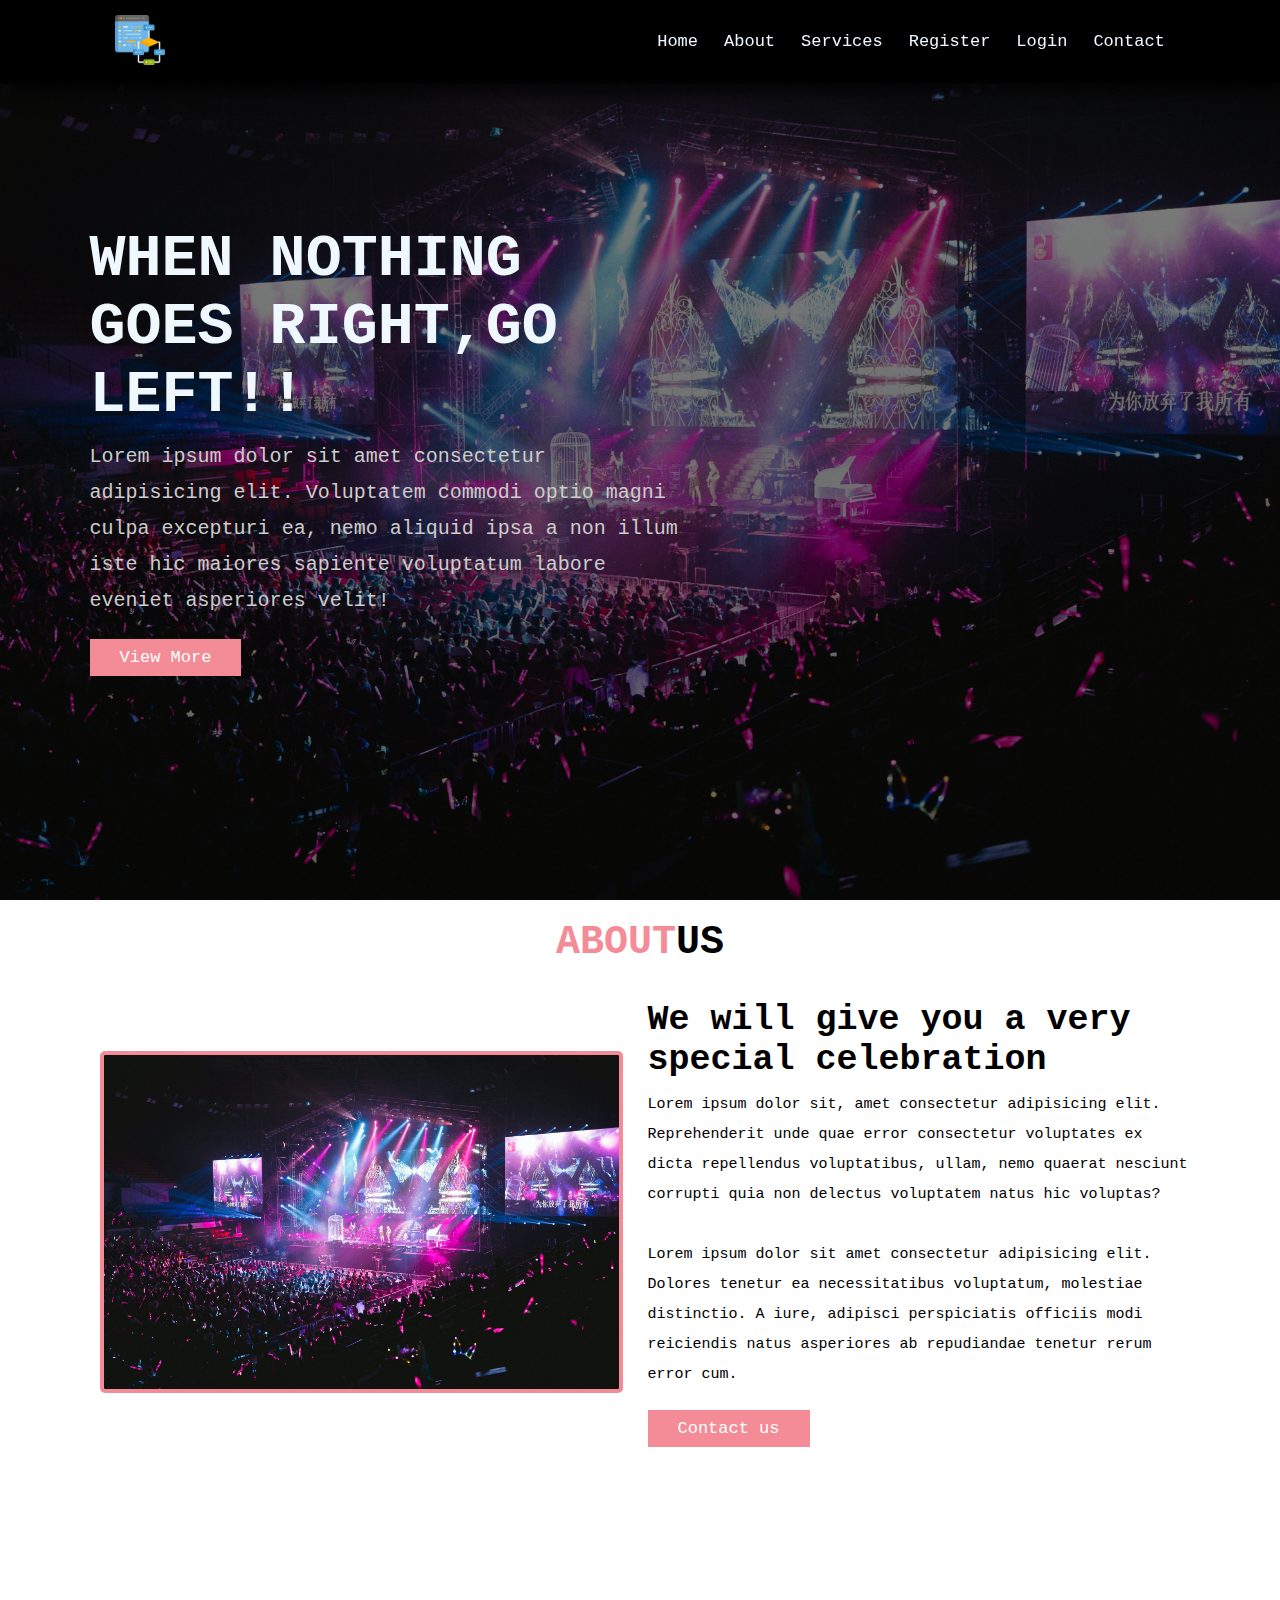
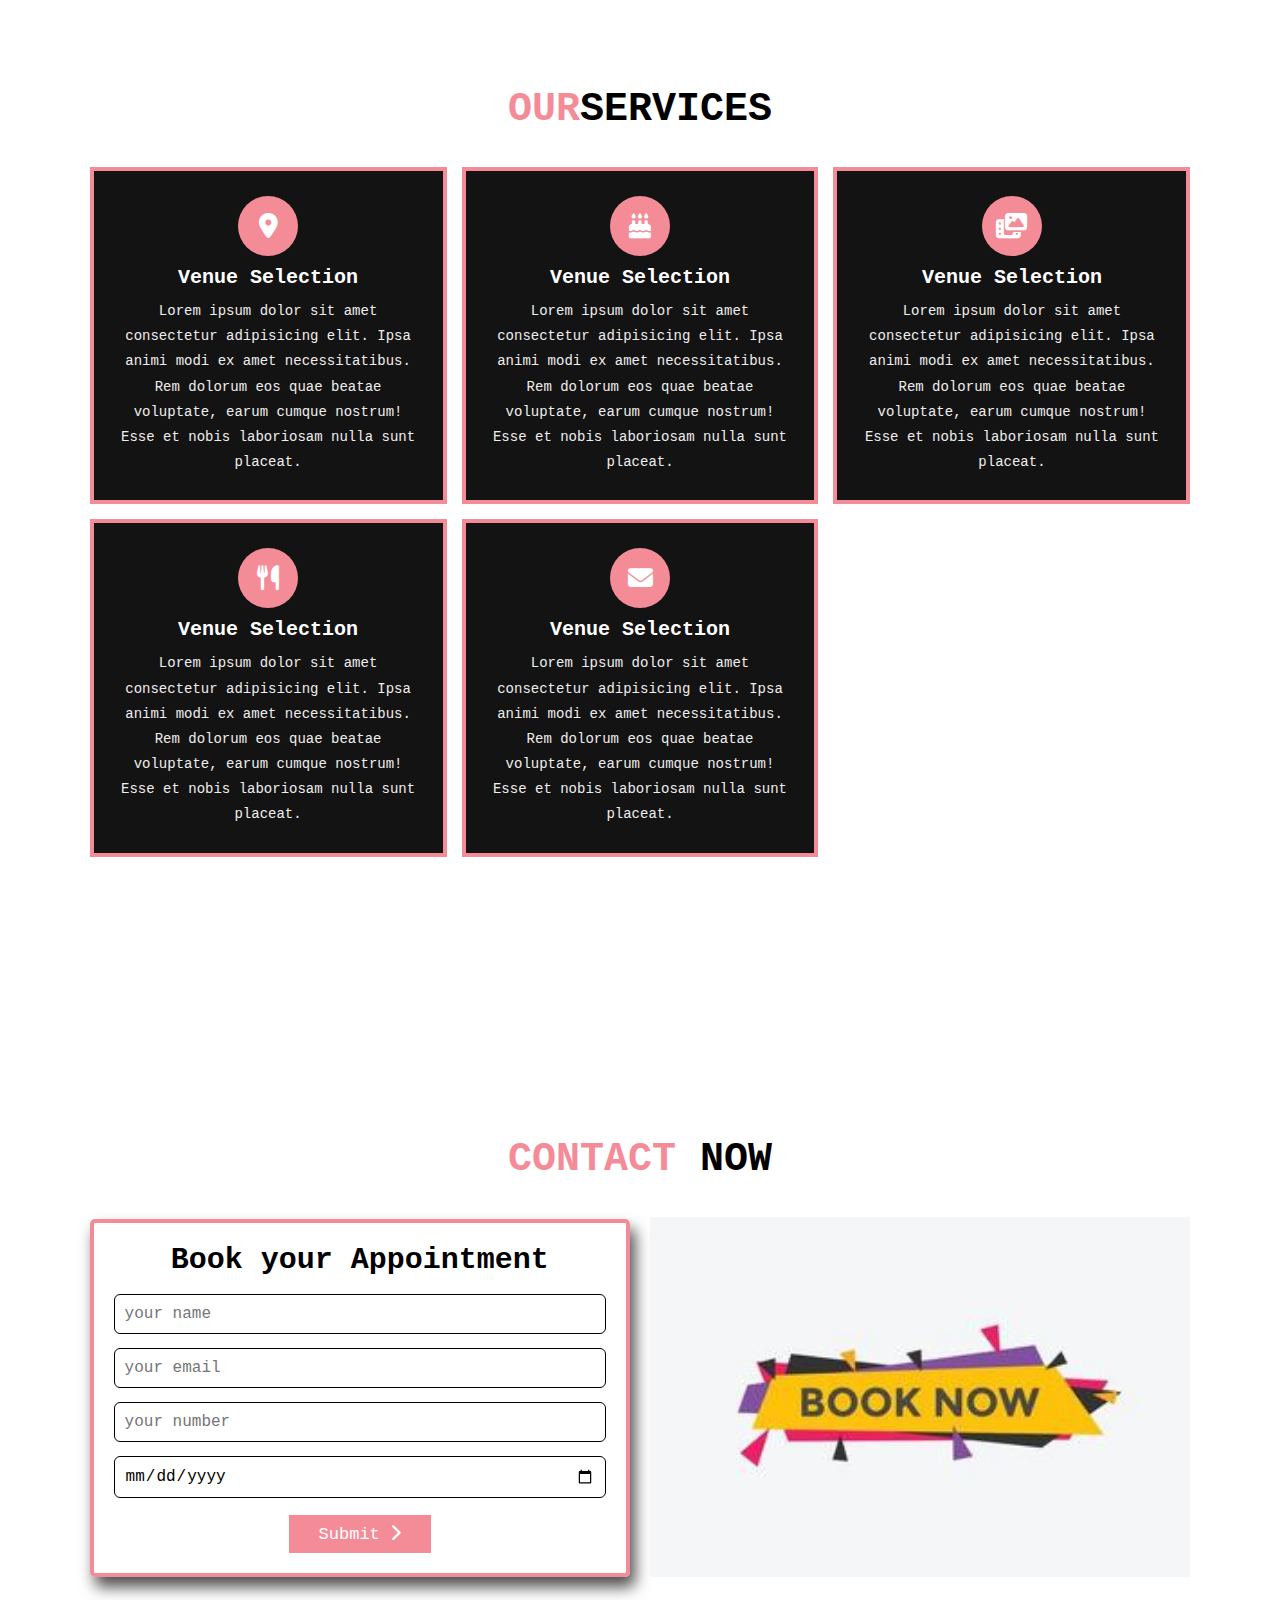
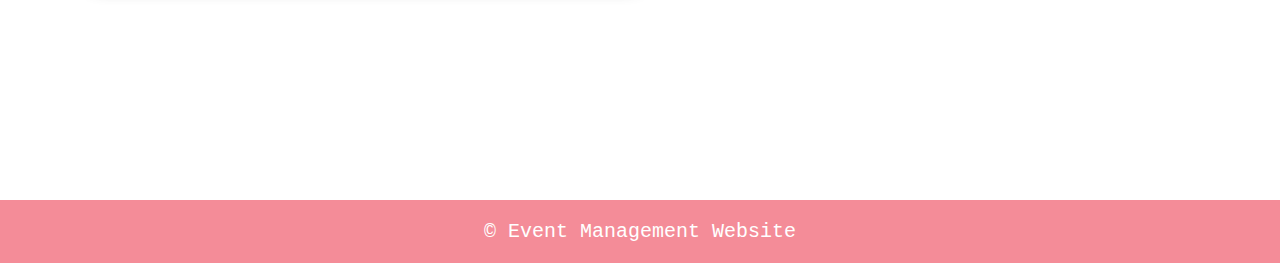
==== index.html @ ed17143c "updated" ====
<!DOCTYPE html>
<html lang="en">
  <head>
    <meta charset="UTF-8" />
    <meta http-equiv="X-UA-Compatible" content="IE=edge" />
    <meta name="viewport" content="width=device-width, initial-scale=1.0" />

    <link
      rel="stylesheet"
      href="https://cdnjs.cloudflare.com/ajax/libs/font-awesome/6.3.0/css/all.min.css"
    />
    <!-- styling -->
    <link rel="stylesheet" href="index.css" />

    <title>Event Web| Made Easy</title>
  </head>
  <body>
    <!-- Header/navbar start here -->
    <header>
      <a href="#" class="logo">
        <img src="images/dsa.png" alt="" />
      </a>
      <nav class="navbar">
        <a href="#Home">Home</a>
        <a href="#About">About</a>
        <a href="#Services">Services</a>
        <a href="#Register">Register</a>
        <a href="#Login">Login</a>
        <a href="#Contact">Contact</a>
      </nav>
      <div class="fas fa-bars" id="MenuBtn"></div>
    </header>
    <!-- Header/navbar end here -->

    <!-- Home section starts here -->
    <section id="Home" class="home">
      <div class="content">
        <h3>When Nothing Goes Right,Go left!!</h3>
        <p>
          Lorem ipsum dolor sit amet consectetur adipisicing elit. Voluptatem
          commodi optio magni culpa excepturi ea, nemo aliquid ipsa a non illum
          iste hic maiores sapiente voluptatum labore eveniet asperiores velit!
        </p>
        <a href="#" class="btn">View More</a>
      </div>
    </section>
    <!-- Home section ends here -->

    <!-- About us section start -->
    <section id="About" class="about">
      <h1 class="heading"><span>About</span>Us</h1>
      <div class="row">
        <div class="img">
          <img src="images/header.jpg" alt="" />
        </div>

        <div class="content">
          <h3>We will give you a very special celebration</h3>
          <p>
            Lorem ipsum dolor sit, amet consectetur adipisicing elit.
            Reprehenderit unde quae error consectetur voluptates ex dicta
            repellendus voluptatibus, ullam, nemo quaerat nesciunt corrupti quia
            non delectus voluptatem natus hic voluptas?<br /><br />
            Lorem ipsum dolor sit amet consectetur adipisicing elit. Dolores
            tenetur ea necessitatibus voluptatum, molestiae distinctio. A iure,
            adipisci perspiciatis officiis modi reiciendis natus asperiores ab
            repudiandae tenetur rerum error cum.
          </p>
          <a href="#Contact" class="btn">Contact us</a>
        </div>
      </div>
    </section>

    <!-- services section start -->
    <section id="Services" class="services">
      <h1 class="heading"><span>Our</span>Services</h1>
      <div class="boxContainer">
        <div class="box">
          <i class="fas fa-map-marker-alt"></i>
          <h3>Venue Selection</h3>
          <p>
            Lorem ipsum dolor sit amet consectetur adipisicing elit. Ipsa animi
            modi ex amet necessitatibus. Rem dolorum eos quae beatae voluptate,
            earum cumque nostrum! Esse et nobis laboriosam nulla sunt placeat.
          </p>
        </div>

          <div class="box">
            <i class="fas fa-birthday-cake"></i>
            <h3>Venue Selection</h3>
            <p>
              Lorem ipsum dolor sit amet consectetur adipisicing elit. Ipsa animi
              modi ex amet necessitatibus. Rem dolorum eos quae beatae voluptate,
              earum cumque nostrum! Esse et nobis laboriosam nulla sunt placeat.
            </p>
          </div>

          <div class="box">
            <i class="fas fa-photo-video"></i>
            <h3>Venue Selection</h3>
            <p>
              Lorem ipsum dolor sit amet consectetur adipisicing elit. Ipsa animi
              modi ex amet necessitatibus. Rem dolorum eos quae beatae voluptate,
              earum cumque nostrum! Esse et nobis laboriosam nulla sunt placeat.
            </p>
          </div>

          <div class="box">
            <i class="fas fa-utensils"></i>
            <h3>Venue Selection</h3>
            <p>
              Lorem ipsum dolor sit amet consectetur adipisicing elit. Ipsa animi
              modi ex amet necessitatibus. Rem dolorum eos quae beatae voluptate,
              earum cumque nostrum! Esse et nobis laboriosam nulla sunt placeat.
            </p>
          </div>

          <div class="box">
            <i class="fas fa-envelope"></i>
            <h3>Venue Selection</h3>
            <p>
              Lorem ipsum dolor sit amet consectetur adipisicing elit. Ipsa animi
              modi ex amet necessitatibus. Rem dolorum eos quae beatae voluptate,
              earum cumque nostrum! Esse et nobis laboriosam nulla sunt placeat.
            </p>
          </div>
      </div>
    </section>


    <!-- regitration start -->
    <section id="Register" class="register">
      
    </section>
   
    <!-- contcat form start -->
    <section id="Contact" class="contact">
      <h1 class="heading"><span>Contact </span>Now</h1>
      <div class="row">
        <form action="">
          <h3>Book your Appointment</h3>
          <input type="text" required placeholder="your name" class="box">
          <input type="email" required placeholder="your email" class="box">
          <input type="number" required placeholder="your number" class="box">
          <input type="date" required class="box">
          <button class="btn">Submit <span class="fas fa-chevron-right"></span></button>


        </form>
        <div class="img">
          <img src="images/ooknow.jpg" alt="">
        </div>
      </div>
    </section>

    <!-- footer -->
    <footer>
      <a href="#">&copy; Event Management Website</a>
    </footer>

    <!-- script for js -->
    <script src="index.js"></script>
  </body>
</html>
---- index.css ----
*{
    margin:0;
    padding:0;
    box-sizing: border-box;
    font-family:'Courier New', Courier, monospace;
    border: none;
    outline: none;
    transition: 0.2s linear all;
    text-decoration: none;
}

:root{
    --main:#f48c98;
    --box_shadow:0.5rem 1rem 1.5rem rgba(0,0,0,0.7);
    --border:0.4rem solid var(--main);

}
*::selection{
    background: var(--main);
    color:#000;
    
}

html{
    font-size: 62.5%;
    overflow-x: hidden;
    scroll-padding-top: 9rem;
    scroll-behavior: smooth;
}
section{
    padding: 2rem 7%;
}

.btn{
    display: inline-block;
    background: var(--main);
    cursor: pointer;
    color: #fff;
    padding: 0.9rem 3rem;
    margin-top: 1rem;
    font-size: 1.7rem;
}
.btn:hover{
    letter-spacing: 0.2rem;
}
.heading{
    text-align: center;
    font-size: 4rem;
    text-transform: uppercase;
    padding-bottom: 3.5rem;
}
.heading span{
    color: var(--main);
}

html::-webkit-scrollbar{
    width: 10px;
}
html::-webkit-scrollbar-thumb{
    background: var(--main);
}
html::-webkit-scrollbar-track{
    background: #000;
}
/* header and navbar start  */
header{
    position: fixed;
    top: 0;
    left: 0;
    right: 0;
    box-shadow: var(--box_shadow);
    background: #000;
    z-index: 1000;
    display: flex;
    justify-content: space-between;
    align-items: center;
    padding: 1.5rem 9%;
}

header .logo img{
    height: 5rem;
}
header .navbar a{
    color: aliceblue;
    margin-left: 2rem;
    font-size: 1.7rem;
}

header .navbar a:hover{
    color: var(--main);
}
#MenuBtn{
     color:#fff;
     font-size: 3rem;
     cursor: pointer;
     display: none;
}

/* Home start */
.home{
    background: linear-gradient(rgba(0,0,0,0.5),rgba(0,0,0,0.6)),
    url("images/header.jpg") no-repeat;
    min-height: 100vh;
    background-position: center;
    background-size: cover;
    display: flex;
    align-items: center;
    object-fit: cover;
}
.home .content{
    max-width: 60rem;
    color: aliceblue;
}
.home .content h3{
    font-size: 6rem;
    text-transform: uppercase;

}
.home .content p{
    font-size: 2rem;
    font-weight: lighter;
    color: #ccc;
    line-height: 1.8;
    padding: 1rem 0;
}

/* about us Start */
.about{
    margin-bottom: 200px;
}
.about .row{
    display: flex;
    flex-wrap: wrap;
    gap: 1.5rem;
    align-items: center;
}
.about .row .img{
    flex: 1 1 45rem;
    padding: 1rem;
}
.about .row .content{
    flex: 1 1 45rem;
}
.about img{
    width:100%;
    border: var(--border);
    border-radius: 0.5rem;

}
.about .row .content h3{
    font-size: 3.5rem;
}

.about .row .content p{
    font-size: 1.5rem;
    line-height: 2;
    padding: 1rem 0;
}

.services{
    margin-bottom: 200px;
}
.services .boxContainer{
    display: grid;
    grid-template-columns: repeat(auto-fit,minmax(27rem,1fr));
    gap: 1.5rem;
}
.services .boxContainer .box{
    text-align: center;
    padding: 2.5rem;
    background: rgb(20,19,19);
    color: #fff;
    border: var(--border);
    cursor: pointer;

}
.services .boxContainer .box i{
    height: 6rem;
    width: 6rem;
    line-height: 6rem;
    border-radius: 50%;
    font-size: 2.5rem;
    background: var(--main);
}

.services .boxContainer .box h3{
    font-size: 2rem;
    padding: 1rem 0;
}
.services .boxContainer .box p{
    font-size: 1.4rem;
    line-height: 1.8;
    color: #eee;
}

.contact{
    margin-bottom: 200px;

}
.contact .row{
    display: flex;
    flex-wrap: wrap;
    gap: 2rem;
    align-items: center;
}
.contact .img{
    flex: 1 1 45rem;
}
.contact img{
    width: 100%;
}
.contact form{
    flex: 1 1 45rem;
    border: var(--border);
    box-shadow: var(--box_shadow);
    padding: 2rem;
    text-align: center;
    border-radius: 0.5rem;
}
.contact form h3{
    font-size: 3rem;
    padding-bottom: 1rem;
}
.contact form .box{
    width: 100%;
    margin: 0.7rem 0;
    text-transform: none;
    padding: 1rem;
    font-size: 1.6rem;
    /* border: var(--border); */
    border: 1px solid ;
    border-radius: 6px;
}



footer{
    background: var(--main);
    padding:2rem;
    text-align: center;
}
footer a{
    color: #fff;
    font-size: 2rem;

}

/* Media Query */
@media (max-width:991px){
    html{
        font-size: 55%;
    }
}

@media (max-width:768px){
    #MenuBtn{
        display: initial;
    }
    .fa-times{
        transform: rotate(180deg);
    }
    header .navbar{
        position: absolute;
        top: 100%;
        left: 0;
        right: 0;
        border: 0.2rem solid #222;
        clip-path: polygon(0 0,100% 0,100% 0, 0 0);
        background: #000;
    }
    header .navbar.active{
        clip-path: polygon(0 0,100% 0,100% 100%,0% 1000%);
    }
    header .navbar a{
        display: flex;
        background: #333;
        border-radius: 0.5rem;
        margin: 1.3rem;
        font-size: 2rem;
        padding: 1.3rem;
    }
    .home .content h3{
        font-size: 3.5rem;
    }
    .home .content p{
        font-size: 1.5rem;
    }
}

@media(max-width:450px){
    html{
        font-size: 50%;
    }
    .home{
        background-position: left;
        justify-content: center;
        text-align: center;
    }
}
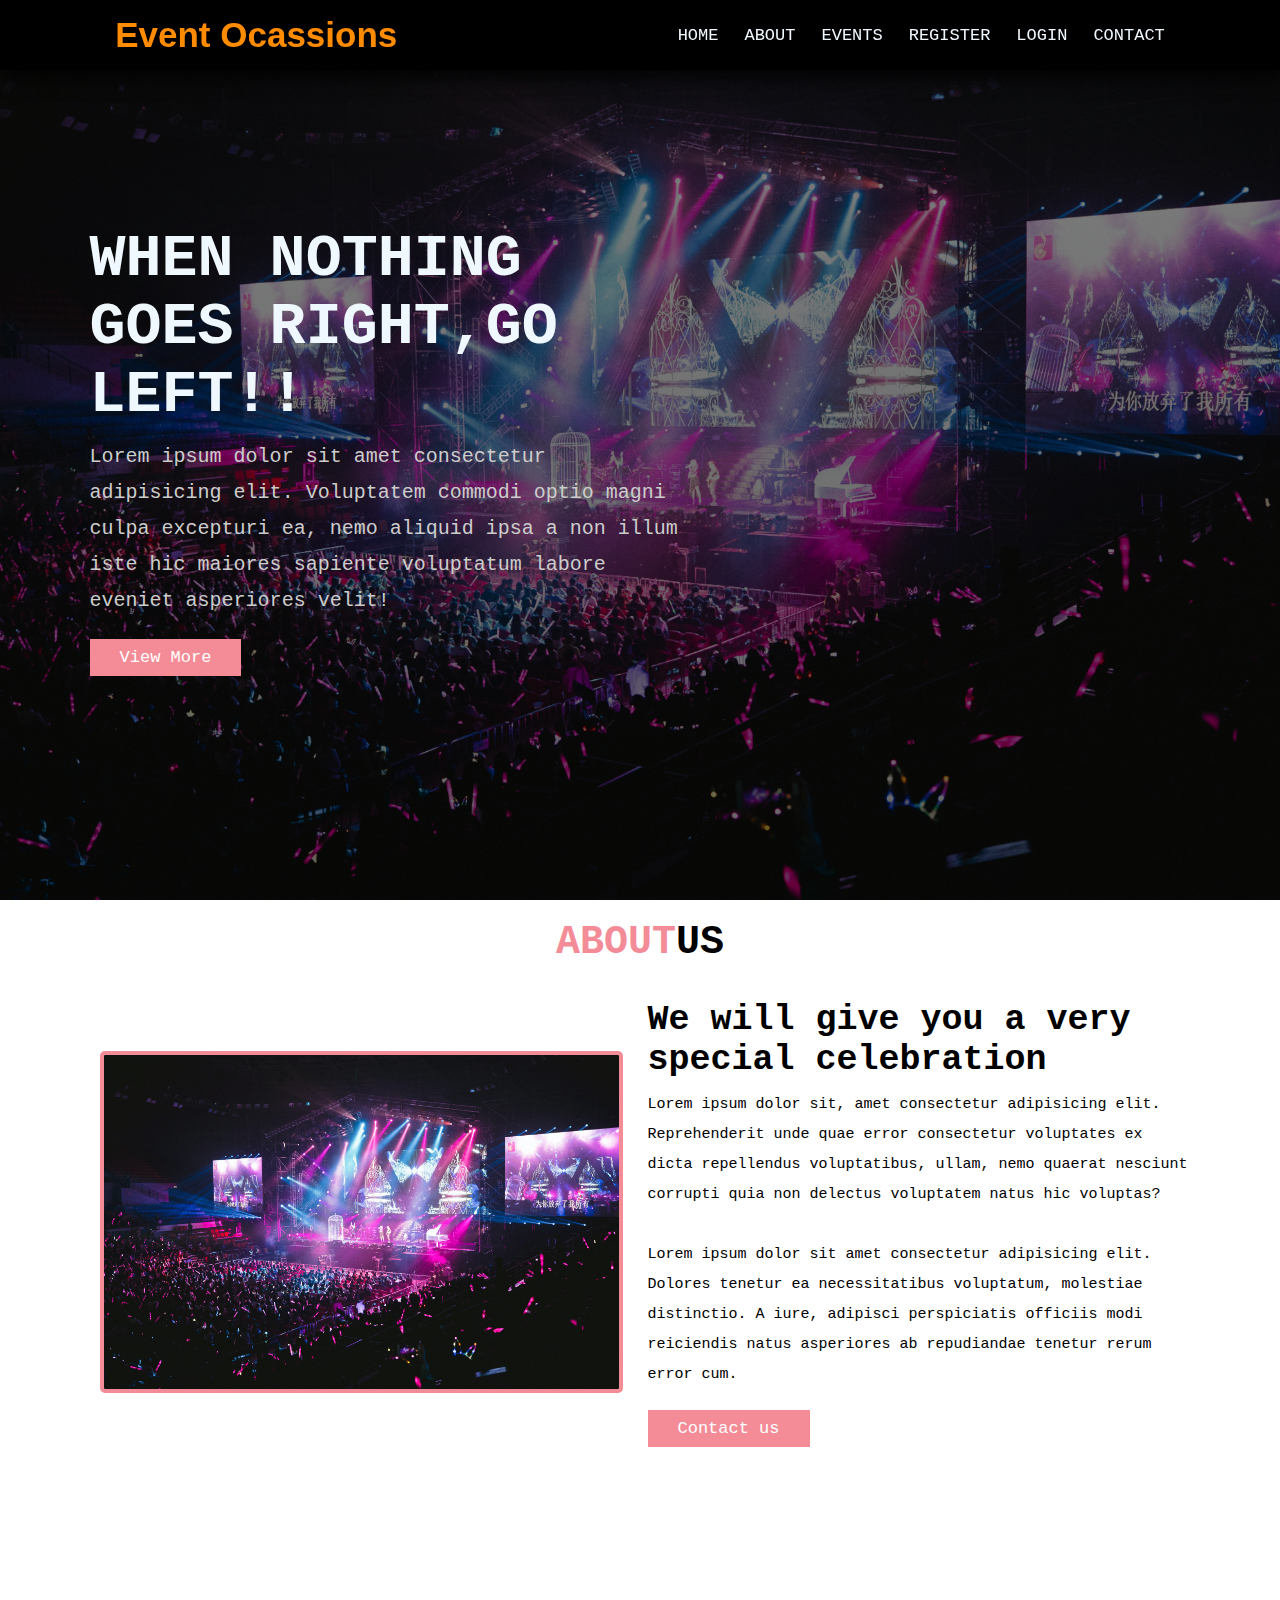
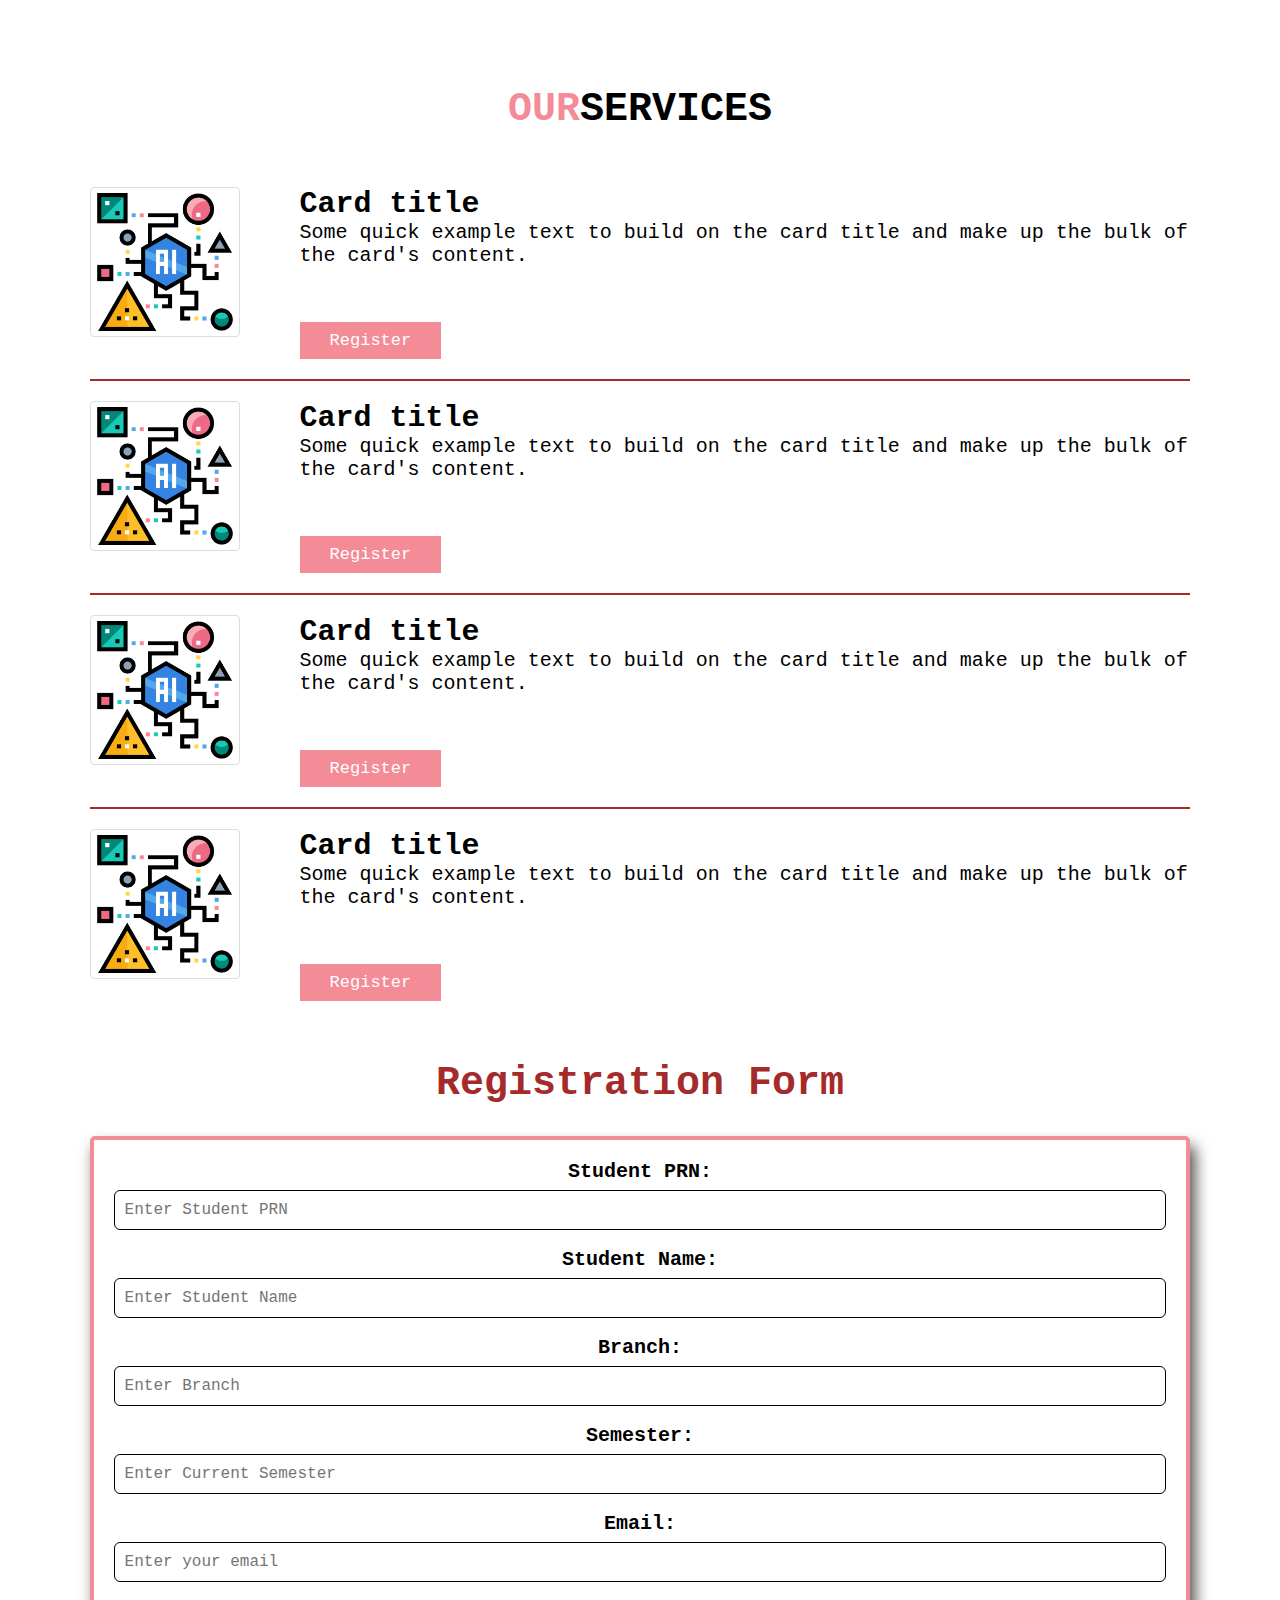
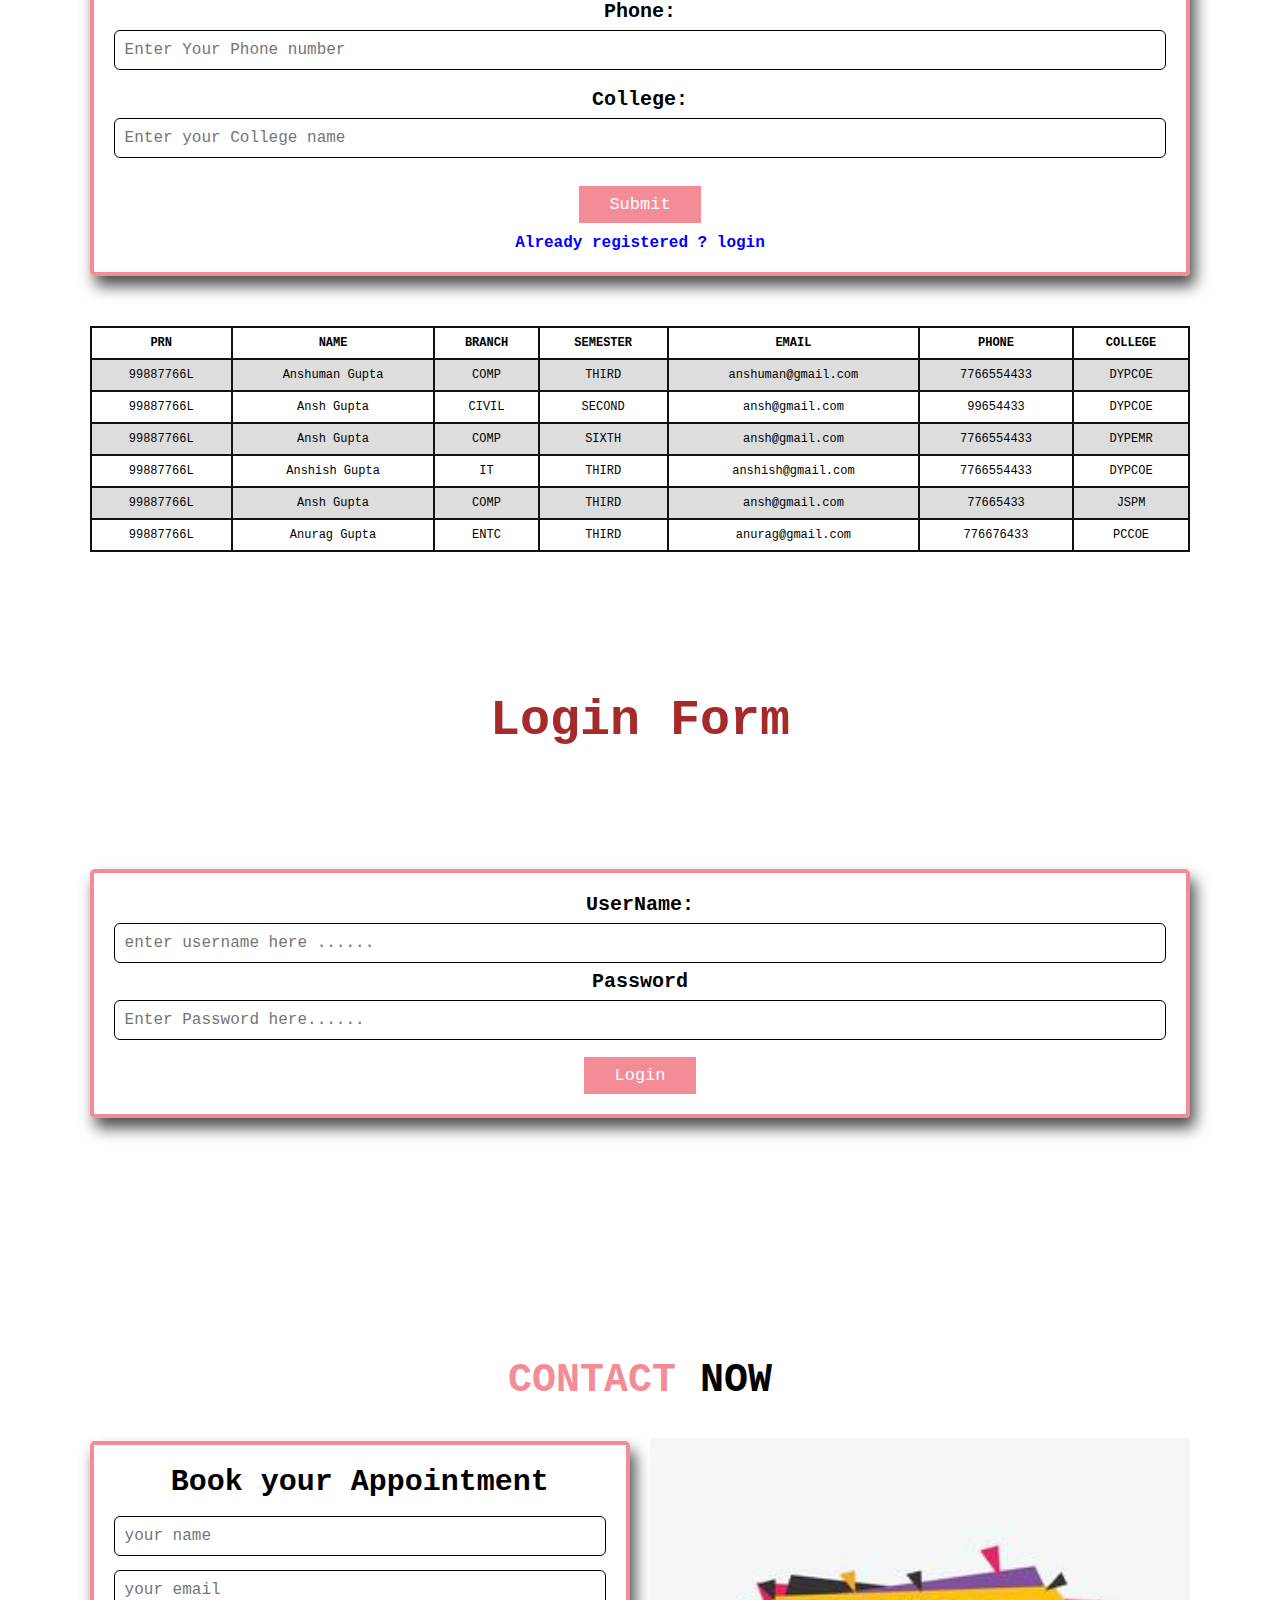
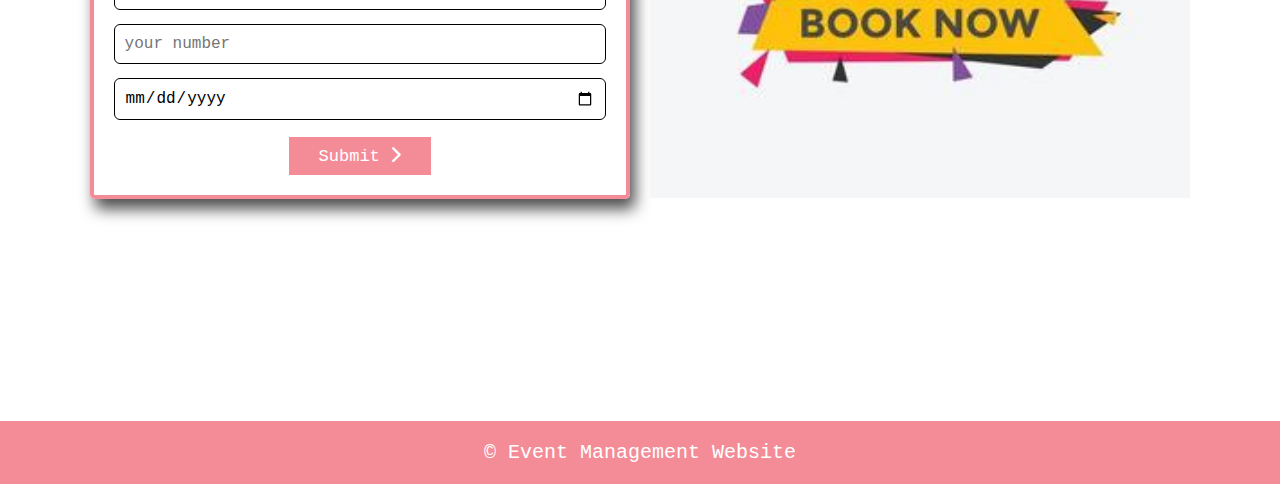
==== commit 704c373a: "updated" ====
--- a/index.html
+++ b/index.html
@@ -12,21 +12,56 @@
     <!-- styling -->
     <link rel="stylesheet" href="index.css" />
 
+    <!-- internal CSS -->
+    <style>
+      .tables {
+        margin-top: 50px;
+      }
+      table {
+        font-family: arial, sans-serif;
+        border-collapse: collapse;
+        width: 100%;
+      }
+      td,
+      th {
+        border: 2px solid #111111;
+        text-align: center;
+        padding: 8px;
+        font-size: 12px;
+      }
+
+      tr:nth-child(even) {
+        background-color: #dddddd;
+      }
+    </style>
+
     <title>Event Web| Made Easy</title>
   </head>
   <body>
     <!-- Header/navbar start here -->
     <header>
       <a href="#" class="logo">
-        <img src="images/dsa.png" alt="" />
+        <!-- <img src="images/logo_1.png" alt="" /> -->
+        <!-- inline css -->
+        <h2
+          style="
+            color: darkorange;
+            font-family: 'Lucida Sans', 'Lucida Sans Regular', 'Lucida Grande',
+              'Lucida Sans Unicode', Geneva, Verdana, sans-serif;
+            font-weight: bold;
+            font-size: 35px;
+          "
+        >
+          Event Ocassions
+        </h2>
       </a>
       <nav class="navbar">
-        <a href="#Home">Home</a>
-        <a href="#About">About</a>
-        <a href="#Services">Services</a>
-        <a href="#Register">Register</a>
-        <a href="#Login">Login</a>
-        <a href="#Contact">Contact</a>
+        <a href="#Home">HOME</a>
+        <a href="#About">ABOUT</a>
+        <a href="#Events">EVENTS</a>
+        <a href="#Register">REGISTER</a>
+        <a href="#Login">LOGIN</a>
+        <a href="#Contact">CONTACT</a>
       </nav>
       <div class="fas fa-bars" id="MenuBtn"></div>
     </header>
@@ -71,10 +106,111 @@
       </div>
     </section>
 
-    <!-- services section start -->
-    <section id="Services" class="services">
+    <!-- Events section start -->
+    <section id="Events" class="events">
       <h1 class="heading"><span>Our</span>Services</h1>
-      <div class="boxContainer">
+      <div class="container-fluid">
+        <div class="row">
+          <div class="col-12 mt-3">
+            <div class="card">
+              <div class="card-horizontal">
+                <div class="img-square-wrapper">
+                  <img class="" src="images/ai.png" alt="Card image cap" />
+                </div>
+                <div class="card-body">
+                  <h4 class="card-title">Card title</h4>
+                  <p class="card-text">
+                    Some quick example text to build on the card title and make
+                    up the bulk of the card's content.
+                  </p>
+                  <button type="Submit" class="btn btn-default">
+                    Register
+                  </button>
+                </div>
+              </div>
+            </div>
+          </div>
+        </div>
+      </div>
+
+      <hr size="4" width="100%" color="brown" />
+
+      <div class="container-fluid">
+        <div class="row">
+          <div class="col-12 mt-3">
+            <div class="card">
+              <div class="card-horizontal">
+                <div class="img-square-wrapper">
+                  <img class="" src="images/ai.png" alt="Card image cap" />
+                </div>
+                <div class="card-body">
+                  <h4 class="card-title">Card title</h4>
+                  <p class="card-text">
+                    Some quick example text to build on the card title and make
+                    up the bulk of the card's content.
+                  </p>
+                  <button type="Submit" class="btn btn-default">
+                    Register
+                  </button>
+                </div>
+              </div>
+            </div>
+          </div>
+        </div>
+      </div>
+      <hr size="4" width="100%" color="brown" />
+
+
+      <div class="container-fluid">
+        <div class="row">
+          <div class="col-12 mt-3">
+            <div class="card">
+              <div class="card-horizontal">
+                <div class="img-square-wrapper">
+                  <img class="" src="images/ai.png" alt="Card image cap" />
+                </div>
+                <div class="card-body">
+                  <h4 class="card-title">Card title</h4>
+                  <p class="card-text">
+                    Some quick example text to build on the card title and make
+                    up the bulk of the card's content.
+                  </p>
+                  <button type="Submit" class="btn btn-default">
+                    Register
+                  </button>
+                </div>
+              </div>
+            </div>
+          </div>
+        </div>
+      </div>
+
+      <hr size="4" width="100%" color="brown" />
+
+      <div class="container-fluid">
+        <div class="row">
+          <div class="col-12 mt-3">
+            <div class="card">
+              <div class="card-horizontal">
+                <div class="img-square-wrapper">
+                  <img class="" src="images/ai.png" alt="Card image cap" />
+                </div>
+                <div class="card-body">
+                  <h4 class="card-title">Card title</h4>
+                  <p class="card-text">
+                    Some quick example text to build on the card title and make
+                    up the bulk of the card's content.
+                  </p>
+                  <button type="Submit" class="btn btn-default">
+                    Register
+                  </button>
+                </div>
+              </div>
+            </div>
+          </div>
+        </div>
+      </div>
+      <!-- <div class="boxContainer">
         <div class="box">
           <i class="fas fa-map-marker-alt"></i>
           <h3>Venue Selection</h3>
@@ -85,70 +221,267 @@
           </p>
         </div>
 
-          <div class="box">
-            <i class="fas fa-birthday-cake"></i>
-            <h3>Venue Selection</h3>
-            <p>
-              Lorem ipsum dolor sit amet consectetur adipisicing elit. Ipsa animi
-              modi ex amet necessitatibus. Rem dolorum eos quae beatae voluptate,
-              earum cumque nostrum! Esse et nobis laboriosam nulla sunt placeat.
-            </p>
-          </div>
-
-          <div class="box">
-            <i class="fas fa-photo-video"></i>
-            <h3>Venue Selection</h3>
-            <p>
-              Lorem ipsum dolor sit amet consectetur adipisicing elit. Ipsa animi
-              modi ex amet necessitatibus. Rem dolorum eos quae beatae voluptate,
-              earum cumque nostrum! Esse et nobis laboriosam nulla sunt placeat.
-            </p>
-          </div>
-
-          <div class="box">
-            <i class="fas fa-utensils"></i>
-            <h3>Venue Selection</h3>
-            <p>
-              Lorem ipsum dolor sit amet consectetur adipisicing elit. Ipsa animi
-              modi ex amet necessitatibus. Rem dolorum eos quae beatae voluptate,
-              earum cumque nostrum! Esse et nobis laboriosam nulla sunt placeat.
-            </p>
-          </div>
-
-          <div class="box">
-            <i class="fas fa-envelope"></i>
-            <h3>Venue Selection</h3>
-            <p>
-              Lorem ipsum dolor sit amet consectetur adipisicing elit. Ipsa animi
-              modi ex amet necessitatibus. Rem dolorum eos quae beatae voluptate,
-              earum cumque nostrum! Esse et nobis laboriosam nulla sunt placeat.
-            </p>
-          </div>
-      </div>
-    </section>
-
+        <div class="box">
+          <i class="fas fa-birthday-cake"></i>
+          <h3>Venue Selection</h3>
+          <p>
+            Lorem ipsum dolor sit amet consectetur adipisicing elit. Ipsa animi
+            modi ex amet necessitatibus. Rem dolorum eos quae beatae voluptate,
+            earum cumque nostrum! Esse et nobis laboriosam nulla sunt placeat.
+          </p>
+        </div>
+
+        <div class="box">
+          <i class="fas fa-photo-video"></i>
+          <h3>Venue Selection</h3>
+          <p>
+            Lorem ipsum dolor sit amet consectetur adipisicing elit. Ipsa animi
+            modi ex amet necessitatibus. Rem dolorum eos quae beatae voluptate,
+            earum cumque nostrum! Esse et nobis laboriosam nulla sunt placeat.
+          </p>
+        </div>
+
+        <div class="box">
+          <i class="fas fa-utensils"></i>
+          <h3>Venue Selection</h3>
+          <p>
+            Lorem ipsum dolor sit amet consectetur adipisicing elit. Ipsa animi
+            modi ex amet necessitatibus. Rem dolorum eos quae beatae voluptate,
+            earum cumque nostrum! Esse et nobis laboriosam nulla sunt placeat.
+          </p>
+        </div>
+
+        <div class="box">
+          <i class="fas fa-envelope"></i>
+          <h3>Venue Selection</h3>
+          <p>
+            Lorem ipsum dolor sit amet consectetur adipisicing elit. Ipsa animi
+            modi ex amet necessitatibus. Rem dolorum eos quae beatae voluptate,
+            earum cumque nostrum! Esse et nobis laboriosam nulla sunt placeat.
+          </p>
+        </div>
+      </div> -->
+    </section>
 
     <!-- regitration start -->
     <section id="Register" class="register">
-      
-    </section>
-   
+      <!-- inline css -->
+      <h2
+        style="
+          text-align: center;
+          font-size: 40px;
+          color: brown;
+          margin-bottom: 30px;
+        "
+      >
+        Registration Form
+      </h2>
+      <div class="row">
+        <form method="POST">
+          <label>Student PRN:</label><br />
+          <input
+            type="text"
+            name="usn"
+            class="box"
+            placeholder="Enter Student PRN"
+            required
+          /><br /><br />
+
+          <label>Student Name:</label><br />
+          <input
+            type="text"
+            name="name"
+            class="box"
+            placeholder="Enter Student Name"
+            required
+          /><br /><br />
+
+          <label>Branch:</label><br />
+          <input
+            type="text"
+            name="branch"
+            class="box"
+            placeholder="Enter Branch"
+            required
+          /><br /><br />
+
+          <label>Semester:</label><br />
+          <input
+            type="text"
+            name="sem"
+            class="box"
+            placeholder="Enter Current Semester"
+            required
+          /><br /><br />
+
+          <label>Email:</label><br />
+          <input
+            type="text"
+            name="email"
+            class="box"
+            placeholder="Enter your email"
+            required
+          /><br /><br />
+
+          <label>Phone:</label><br />
+          <input
+            type="text"
+            name="phone"
+            class="box"
+            placeholder="Enter Your Phone number"
+            required
+          /><br /><br />
+
+          <label>College:</label><br />
+          <input
+            type="text"
+            name="college"
+            class="box"
+            placeholder="Enter your College name"
+            required
+          /><br /><br />
+
+          <button type="submit" name="update" class="btn btn-default" required>
+            Submit</button
+          ><br /><br />
+          <a
+            style="
+              font-size: medium;
+              font-display: inherit;
+              color: blue;
+              font-weight: bold;
+            "
+            href="#Login"
+            ><u>Already registered ? login</u></a
+          >
+        </form>
+      </div>
+      <div class="tables">
+        <table>
+          <tr>
+            <th>PRN</th>
+            <th>NAME</th>
+            <th>BRANCH</th>
+            <th>SEMESTER</th>
+            <th>EMAIL</th>
+            <th>PHONE</th>
+            <th>COLLEGE</th>
+          </tr>
+          <tr>
+            <td>99887766L</td>
+            <td>Anshuman Gupta</td>
+            <td>COMP</td>
+            <td>THIRD</td>
+            <td>anshuman@gmail.com</td>
+            <td>7766554433</td>
+            <td>DYPCOE</td>
+          </tr>
+          <tr>
+            <td>99887766L</td>
+            <td>Ansh Gupta</td>
+            <td>CIVIL</td>
+            <td>SECOND</td>
+            <td>ansh@gmail.com</td>
+            <td>99654433</td>
+            <td>DYPCOE</td>
+          </tr>
+          <tr>
+            <td>99887766L</td>
+            <td>Ansh Gupta</td>
+            <td>COMP</td>
+            <td>SIXTH</td>
+            <td>ansh@gmail.com</td>
+            <td>7766554433</td>
+            <td>DYPEMR</td>
+          </tr>
+          <tr>
+            <td>99887766L</td>
+            <td>Anshish Gupta</td>
+            <td>IT</td>
+            <td>THIRD</td>
+            <td>anshish@gmail.com</td>
+            <td>7766554433</td>
+            <td>DYPCOE</td>
+          </tr>
+          <tr>
+            <td>99887766L</td>
+            <td>Ansh Gupta</td>
+            <td>COMP</td>
+            <td>THIRD</td>
+            <td>ansh@gmail.com</td>
+            <td>77665433</td>
+            <td>JSPM</td>
+          </tr>
+          <tr>
+            <td>99887766L</td>
+            <td>Anurag Gupta</td>
+            <td>ENTC</td>
+            <td>THIRD</td>
+            <td>anurag@gmail.com</td>
+            <td>776676433</td>
+            <td>PCCOE</td>
+          </tr>
+        </table>
+      </div>
+    </section>
+
+    <!-- login form -->
+    <section id="Login" class="login">
+      <h2
+        style="
+          text-align: center;
+          font-size: 50px;
+          color: brown;
+          margin-bottom: 120px;
+        "
+      >
+        Login Form
+      </h2>
+      <div class="row">
+        <form method="POST">
+          <!--form-->
+
+          <!--username field-->
+          <label>UserName:</label><br />
+          <input
+            type="text"
+            name="name"
+            class="box"
+            placeholder="enter username here ......"
+            required
+          /><br />
+
+          <label>Password</label><br />
+          <input
+            type="password"
+            name="password"
+            class="box"
+            placeholder="Enter Password here......"
+            required
+          /><br />
+          <button type="submit" name="update" class="btn btn-default">
+            Login
+          </button>
+        </form>
+      </div>
+    </section>
+
     <!-- contcat form start -->
     <section id="Contact" class="contact">
       <h1 class="heading"><span>Contact </span>Now</h1>
       <div class="row">
         <form action="">
           <h3>Book your Appointment</h3>
-          <input type="text" required placeholder="your name" class="box">
-          <input type="email" required placeholder="your email" class="box">
-          <input type="number" required placeholder="your number" class="box">
-          <input type="date" required class="box">
-          <button class="btn">Submit <span class="fas fa-chevron-right"></span></button>
-
-
+          <input type="text" required placeholder="your name" class="box" />
+          <input type="email" required placeholder="your email" class="box" />
+          <input type="number" required placeholder="your number" class="box" />
+          <input type="date" required class="box" />
+          <button class="btn">
+            Submit <span class="fas fa-chevron-right"></span>
+          </button>
         </form>
         <div class="img">
-          <img src="images/ooknow.jpg" alt="">
+          <img src="images/ooknow.jpg" alt="" />
         </div>
       </div>
     </section>
--- a/index.css
+++ b/index.css
@@ -157,15 +157,48 @@
     padding: 1rem 0;
 }
 
-.services{
+
+.events .row{
+    margin-top: 20px;
+    margin-bottom: 20px;
+}
+.events .card-horizontal {
+    display: flex;
+    flex: 1 1 auto;
+}
+
+.events img {
+    border: 1px solid #ddd;
+    border-radius: 4px;
+    padding: 5px;
+    width: 150px;
+  }
+
+.events h4{
+    font-size: 30px;
+}
+
+.events p{
+    font-weight: 500;
+    font-size: 20px;
+}
+
+.events .card-body{
+    margin-left: 60px;
+}
+.events button{
+    margin-top: 55px;
+}
+/*
+.events{
     margin-bottom: 200px;
 }
-.services .boxContainer{
+.events .boxContainer{
     display: grid;
     grid-template-columns: repeat(auto-fit,minmax(27rem,1fr));
     gap: 1.5rem;
 }
-.services .boxContainer .box{
+.events .boxContainer .box{
     text-align: center;
     padding: 2.5rem;
     background: rgb(20,19,19);
@@ -174,7 +207,7 @@
     cursor: pointer;
 
 }
-.services .boxContainer .box i{
+.events .boxContainer .box i{
     height: 6rem;
     width: 6rem;
     line-height: 6rem;
@@ -183,15 +216,16 @@
     background: var(--main);
 }
 
-.services .boxContainer .box h3{
+.events .boxContainer .box h3{
     font-size: 2rem;
     padding: 1rem 0;
 }
-.services .boxContainer .box p{
+.events .boxContainer .box p{
     font-size: 1.4rem;
     line-height: 1.8;
     color: #eee;
 }
+*/
 
 .contact{
     margin-bottom: 200px;
@@ -233,7 +267,77 @@
 }
 
 
-
+/* Register */
+.register{
+    margin-bottom: 100px;
+}
+
+.register .row{
+    display: flex;
+    flex-wrap: wrap;
+    gap: 2rem;
+    align-items: center;
+}
+.register form{
+    flex: 1 1 45rem;
+    border: var(--border);
+    box-shadow: var(--box_shadow);
+    padding: 2rem;
+    text-align: center;
+    border-radius: 0.5rem;
+}
+
+.register form .box{
+    width: 100%;
+    margin: 0.7rem 0;
+    text-transform: none;
+    padding: 1rem;
+    font-size: 1.6rem;
+    /* border: var(--border); */
+    border: 1px solid ;
+    border-radius: 6px;
+}
+
+.register label{
+    font-size: 20px;
+    font-weight: bold;
+}
+
+/* Login */
+.login{
+    margin-bottom: 200px;
+}
+
+.login .row{
+    display: flex;
+    flex-wrap: wrap;
+    gap: 2rem;
+    align-items: center;
+}
+.login form{
+    flex: 1 1 45rem;
+    border: var(--border);
+    box-shadow: var(--box_shadow);
+    padding: 2rem;
+    text-align: center;
+    border-radius: 0.5rem;
+}
+
+.login form .box{
+    width: 100%;
+    margin: 0.7rem 0;
+    text-transform: none;
+    padding: 1rem;
+    font-size: 1.6rem;
+    /* border: var(--border); */
+    border: 1px solid ;
+    border-radius: 6px;
+}
+
+.login label{
+    font-size: 20px;
+    font-weight: bold;
+}
 footer{
     background: var(--main);
     padding:2rem;
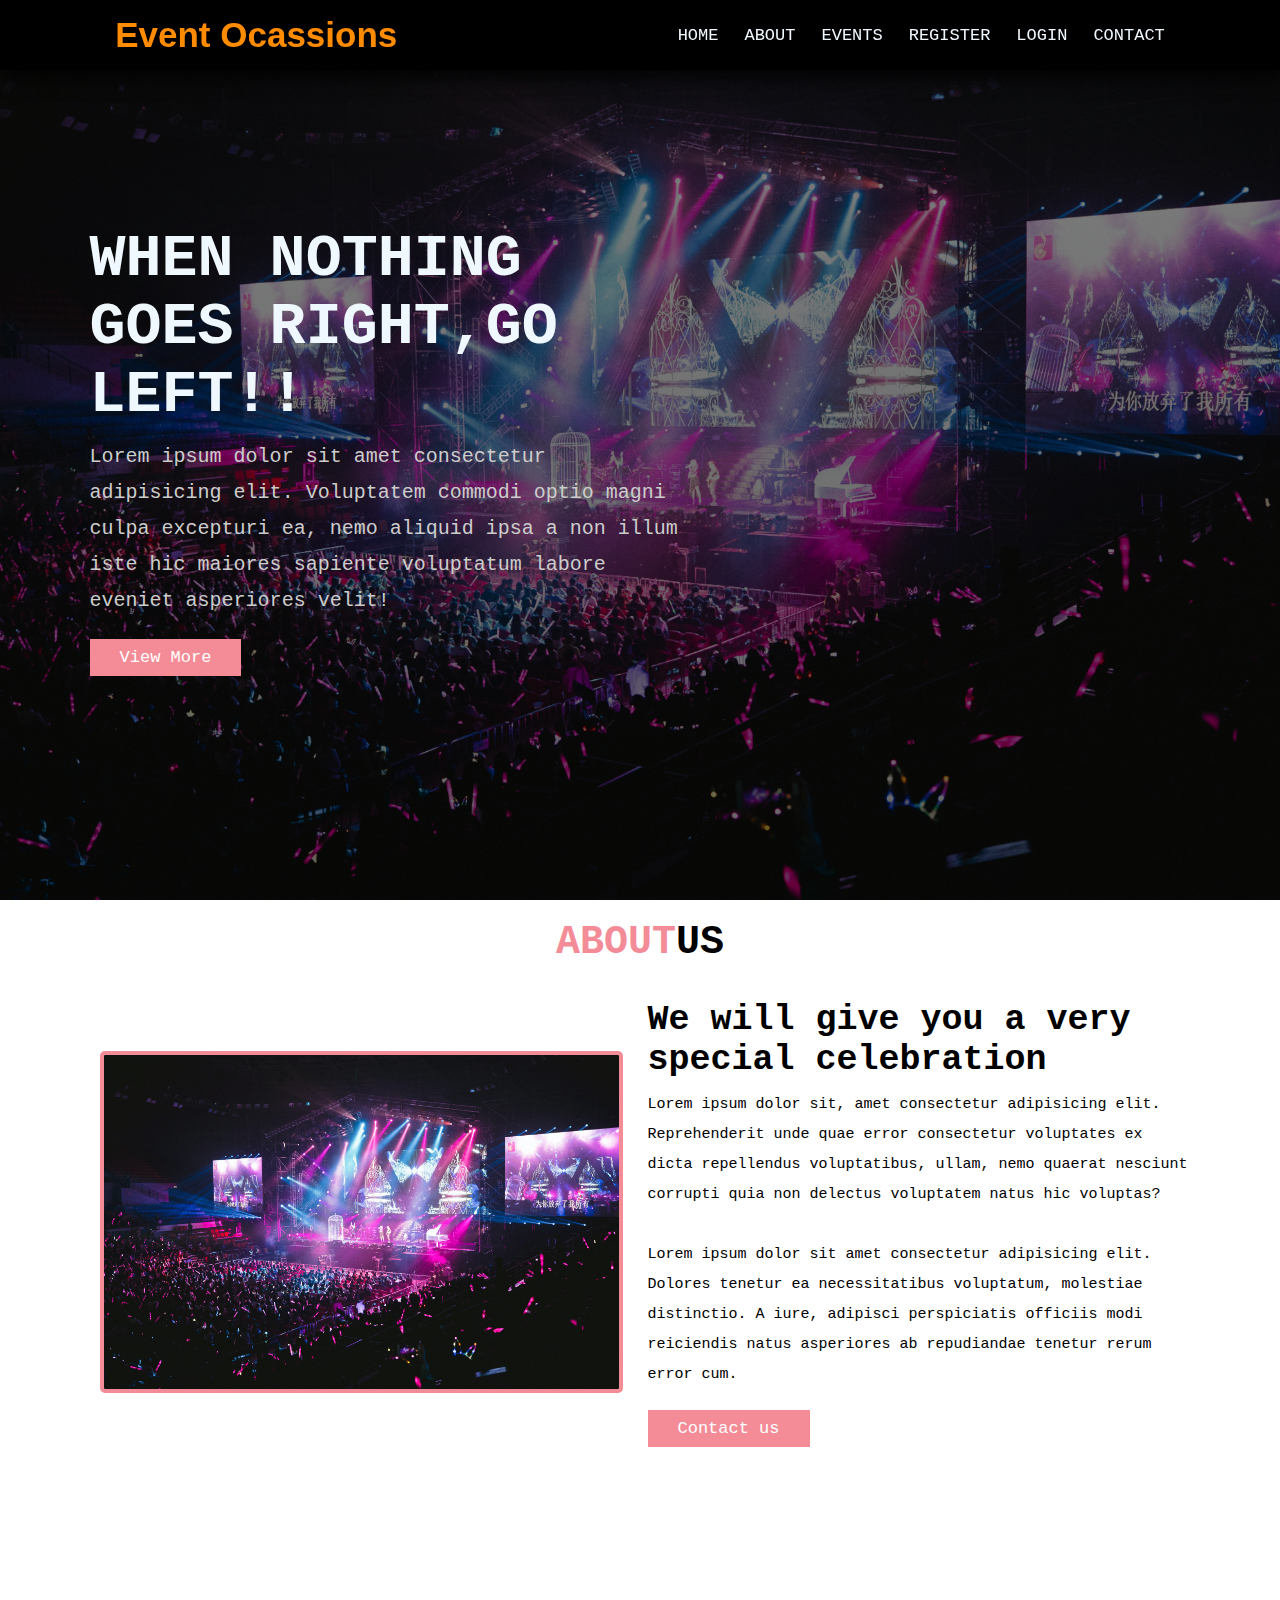
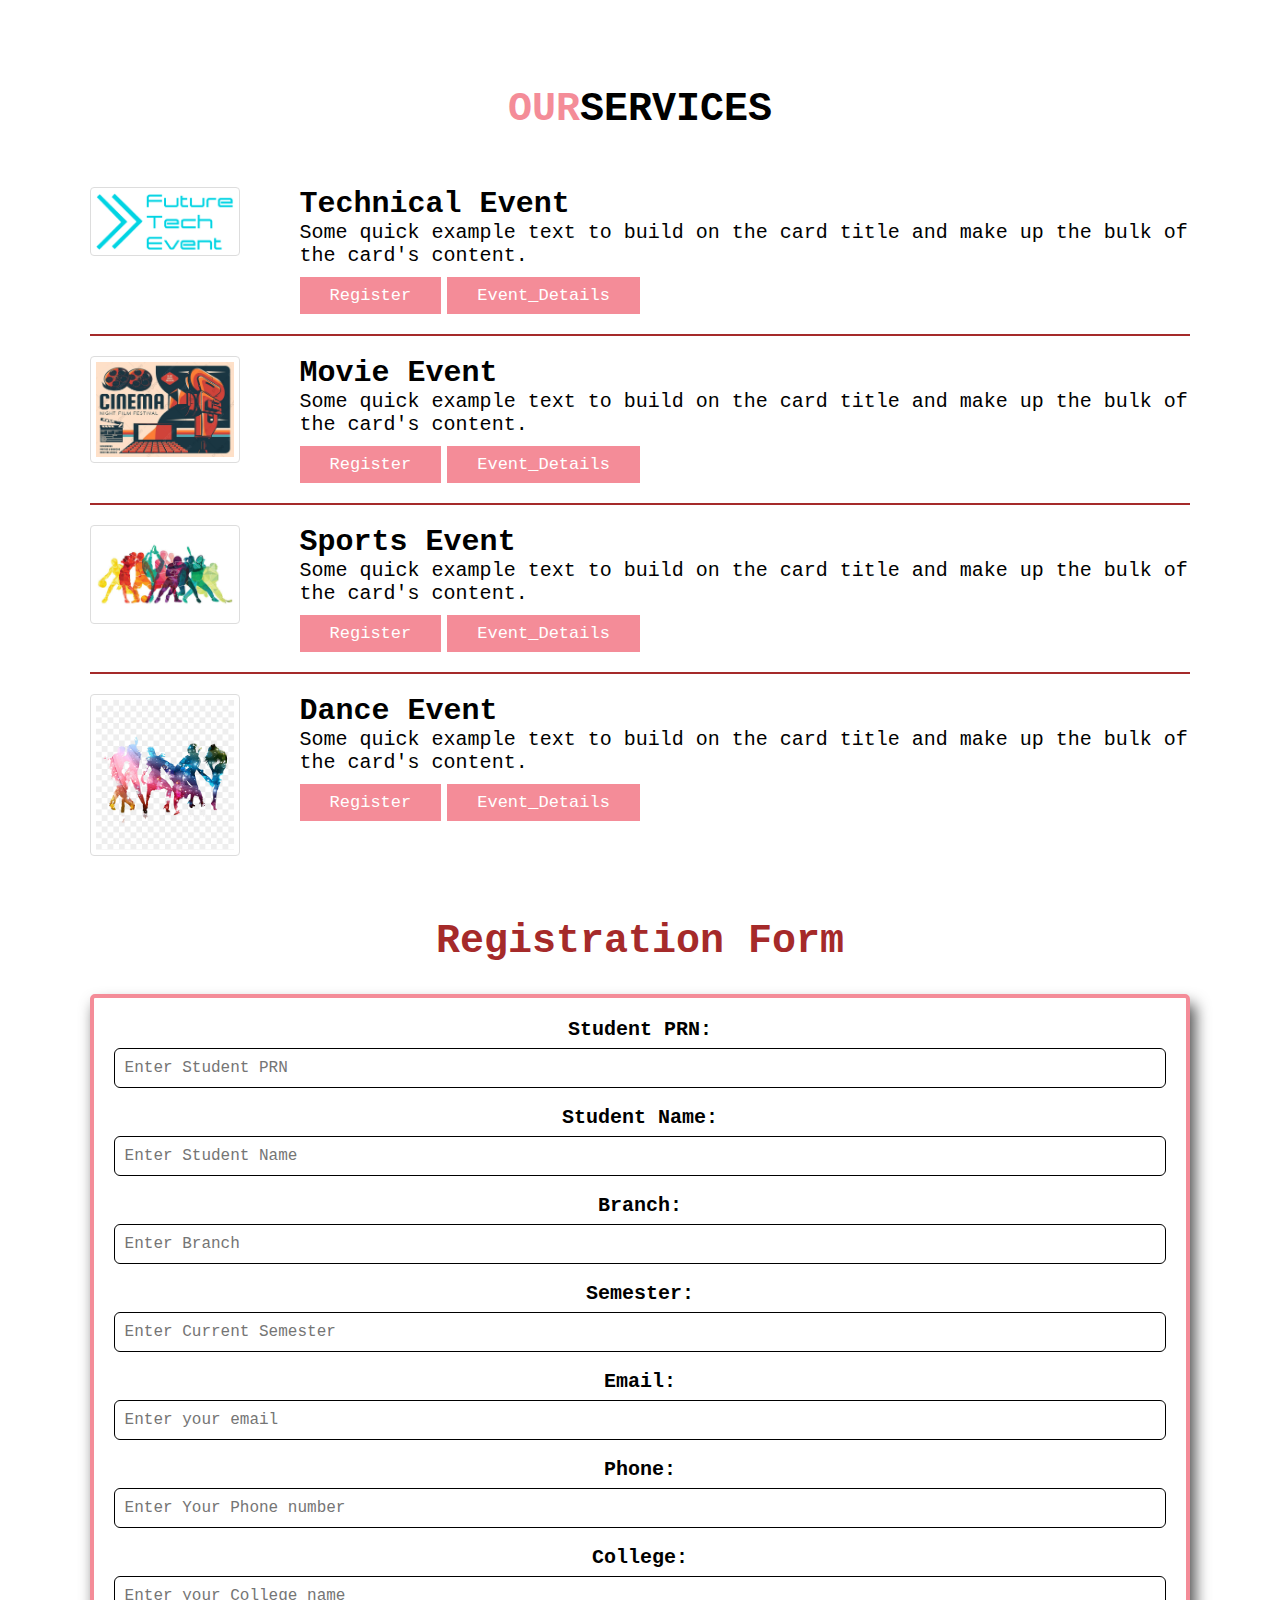
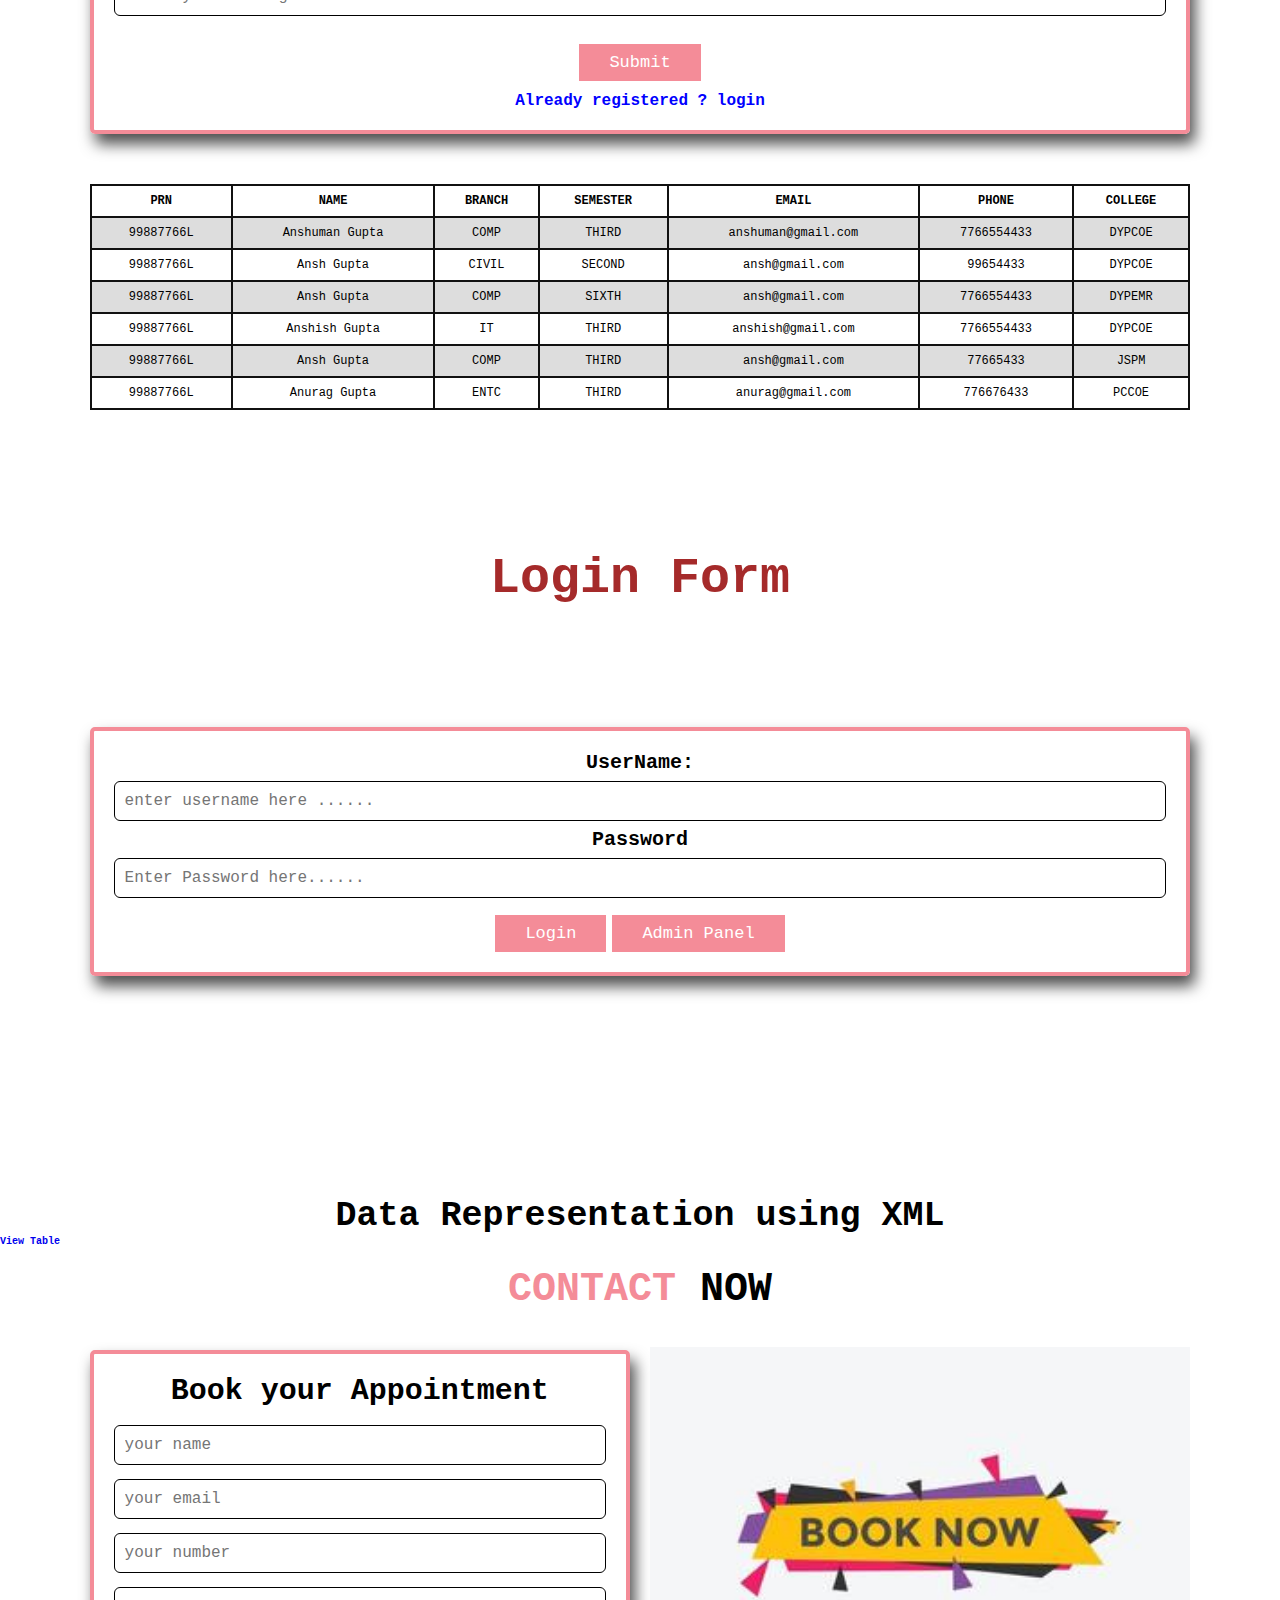
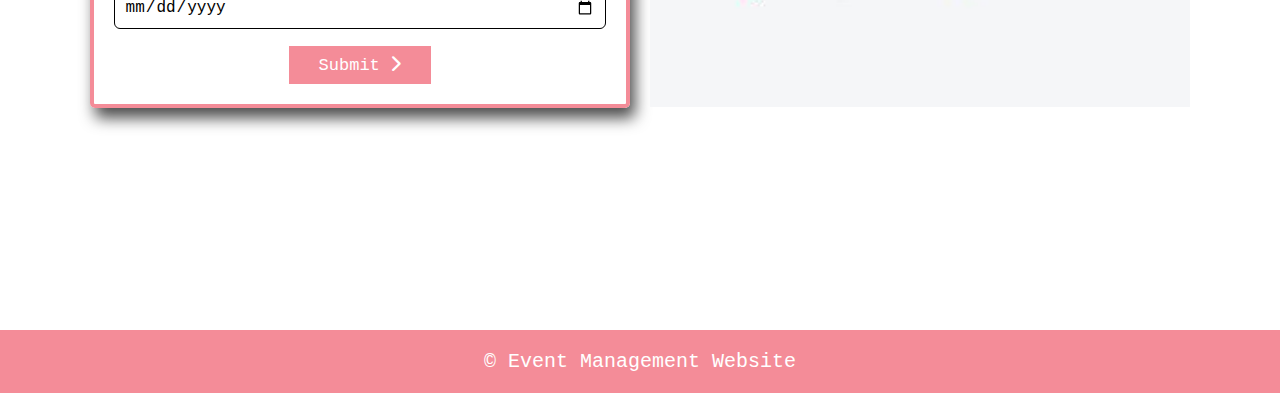
==== commit f1b53a69: "updated" ====
--- a/index.html
+++ b/index.html
@@ -115,17 +115,16 @@
             <div class="card">
               <div class="card-horizontal">
                 <div class="img-square-wrapper">
-                  <img class="" src="images/ai.png" alt="Card image cap" />
+                  <img class="" src="images/Tech-Event.png" alt="Card image cap" />
                 </div>
                 <div class="card-body">
-                  <h4 class="card-title">Card title</h4>
+                  <h4 class="card-title">Technical Event</h4>
                   <p class="card-text">
                     Some quick example text to build on the card title and make
                     up the bulk of the card's content.
                   </p>
-                  <button type="Submit" class="btn btn-default">
-                    Register
-                  </button>
+                  <a href="#Register" class="btn">Register</a>      <a href="#Event_details" class="btn">Event_Details</a>
+
                 </div>
               </div>
             </div>
@@ -141,17 +140,16 @@
             <div class="card">
               <div class="card-horizontal">
                 <div class="img-square-wrapper">
-                  <img class="" src="images/ai.png" alt="Card image cap" />
+                  <img class="" src="images/movie.png" alt="Card image cap" />
                 </div>
                 <div class="card-body">
-                  <h4 class="card-title">Card title</h4>
+                  <h4 class="card-title">Movie Event</h4>
                   <p class="card-text">
                     Some quick example text to build on the card title and make
                     up the bulk of the card's content.
                   </p>
-                  <button type="Submit" class="btn btn-default">
-                    Register
-                  </button>
+                  <a href="#Register" class="btn">Register</a>      <a href="#Event_details" class="btn">Event_Details</a>
+
                 </div>
               </div>
             </div>
@@ -167,17 +165,16 @@
             <div class="card">
               <div class="card-horizontal">
                 <div class="img-square-wrapper">
-                  <img class="" src="images/ai.png" alt="Card image cap" />
+                  <img class="" src="images/sports.jpg" alt="Card image cap" />
                 </div>
                 <div class="card-body">
-                  <h4 class="card-title">Card title</h4>
+                  <h4 class="card-title">Sports Event</h4>
                   <p class="card-text">
                     Some quick example text to build on the card title and make
                     up the bulk of the card's content.
                   </p>
-                  <button type="Submit" class="btn btn-default">
-                    Register
-                  </button>
+                  <a href="#Register" class="btn">Register</a>     <a href="#Event_details" class="btn">Event_Details</a>
+                  
                 </div>
               </div>
             </div>
@@ -193,74 +190,22 @@
             <div class="card">
               <div class="card-horizontal">
                 <div class="img-square-wrapper">
-                  <img class="" src="images/ai.png" alt="Card image cap" />
+                  <img class="" src="images/dance.png" alt="Card image cap" />
                 </div>
                 <div class="card-body">
-                  <h4 class="card-title">Card title</h4>
+                  <h4 class="card-title">Dance Event</h4>
                   <p class="card-text">
                     Some quick example text to build on the card title and make
                     up the bulk of the card's content.
                   </p>
-                  <button type="Submit" class="btn btn-default">
-                    Register
-                  </button>
+                  <a href="#Register" class="btn">Register</a>     <a href="#Event_details" class="btn">Event_Details</a>
+
                 </div>
               </div>
             </div>
           </div>
         </div>
       </div>
-      <!-- <div class="boxContainer">
-        <div class="box">
-          <i class="fas fa-map-marker-alt"></i>
-          <h3>Venue Selection</h3>
-          <p>
-            Lorem ipsum dolor sit amet consectetur adipisicing elit. Ipsa animi
-            modi ex amet necessitatibus. Rem dolorum eos quae beatae voluptate,
-            earum cumque nostrum! Esse et nobis laboriosam nulla sunt placeat.
-          </p>
-        </div>
-
-        <div class="box">
-          <i class="fas fa-birthday-cake"></i>
-          <h3>Venue Selection</h3>
-          <p>
-            Lorem ipsum dolor sit amet consectetur adipisicing elit. Ipsa animi
-            modi ex amet necessitatibus. Rem dolorum eos quae beatae voluptate,
-            earum cumque nostrum! Esse et nobis laboriosam nulla sunt placeat.
-          </p>
-        </div>
-
-        <div class="box">
-          <i class="fas fa-photo-video"></i>
-          <h3>Venue Selection</h3>
-          <p>
-            Lorem ipsum dolor sit amet consectetur adipisicing elit. Ipsa animi
-            modi ex amet necessitatibus. Rem dolorum eos quae beatae voluptate,
-            earum cumque nostrum! Esse et nobis laboriosam nulla sunt placeat.
-          </p>
-        </div>
-
-        <div class="box">
-          <i class="fas fa-utensils"></i>
-          <h3>Venue Selection</h3>
-          <p>
-            Lorem ipsum dolor sit amet consectetur adipisicing elit. Ipsa animi
-            modi ex amet necessitatibus. Rem dolorum eos quae beatae voluptate,
-            earum cumque nostrum! Esse et nobis laboriosam nulla sunt placeat.
-          </p>
-        </div>
-
-        <div class="box">
-          <i class="fas fa-envelope"></i>
-          <h3>Venue Selection</h3>
-          <p>
-            Lorem ipsum dolor sit amet consectetur adipisicing elit. Ipsa animi
-            modi ex amet necessitatibus. Rem dolorum eos quae beatae voluptate,
-            earum cumque nostrum! Esse et nobis laboriosam nulla sunt placeat.
-          </p>
-        </div>
-      </div> -->
     </section>
 
     <!-- regitration start -->
@@ -462,9 +407,17 @@
           <button type="submit" name="update" class="btn btn-default">
             Login
           </button>
+          <a href="Admin_page.html" class="btn btn-default" target="_blank">Admin Panel</a>
         </form>
       </div>
-    </section>
+
+      <!-- <div w3-include-html="index2.html">View Table</div> -->
+
+    </section>
+    <div class="container">
+      <h2 style="text-align: center; font-size: 35px;" class="font">Data Representation using XML</h2>
+    <h4><a href="index2.html" target="_blank">View Table</a></h4>
+    </div>
 
     <!-- contcat form start -->
     <section id="Contact" class="contact">
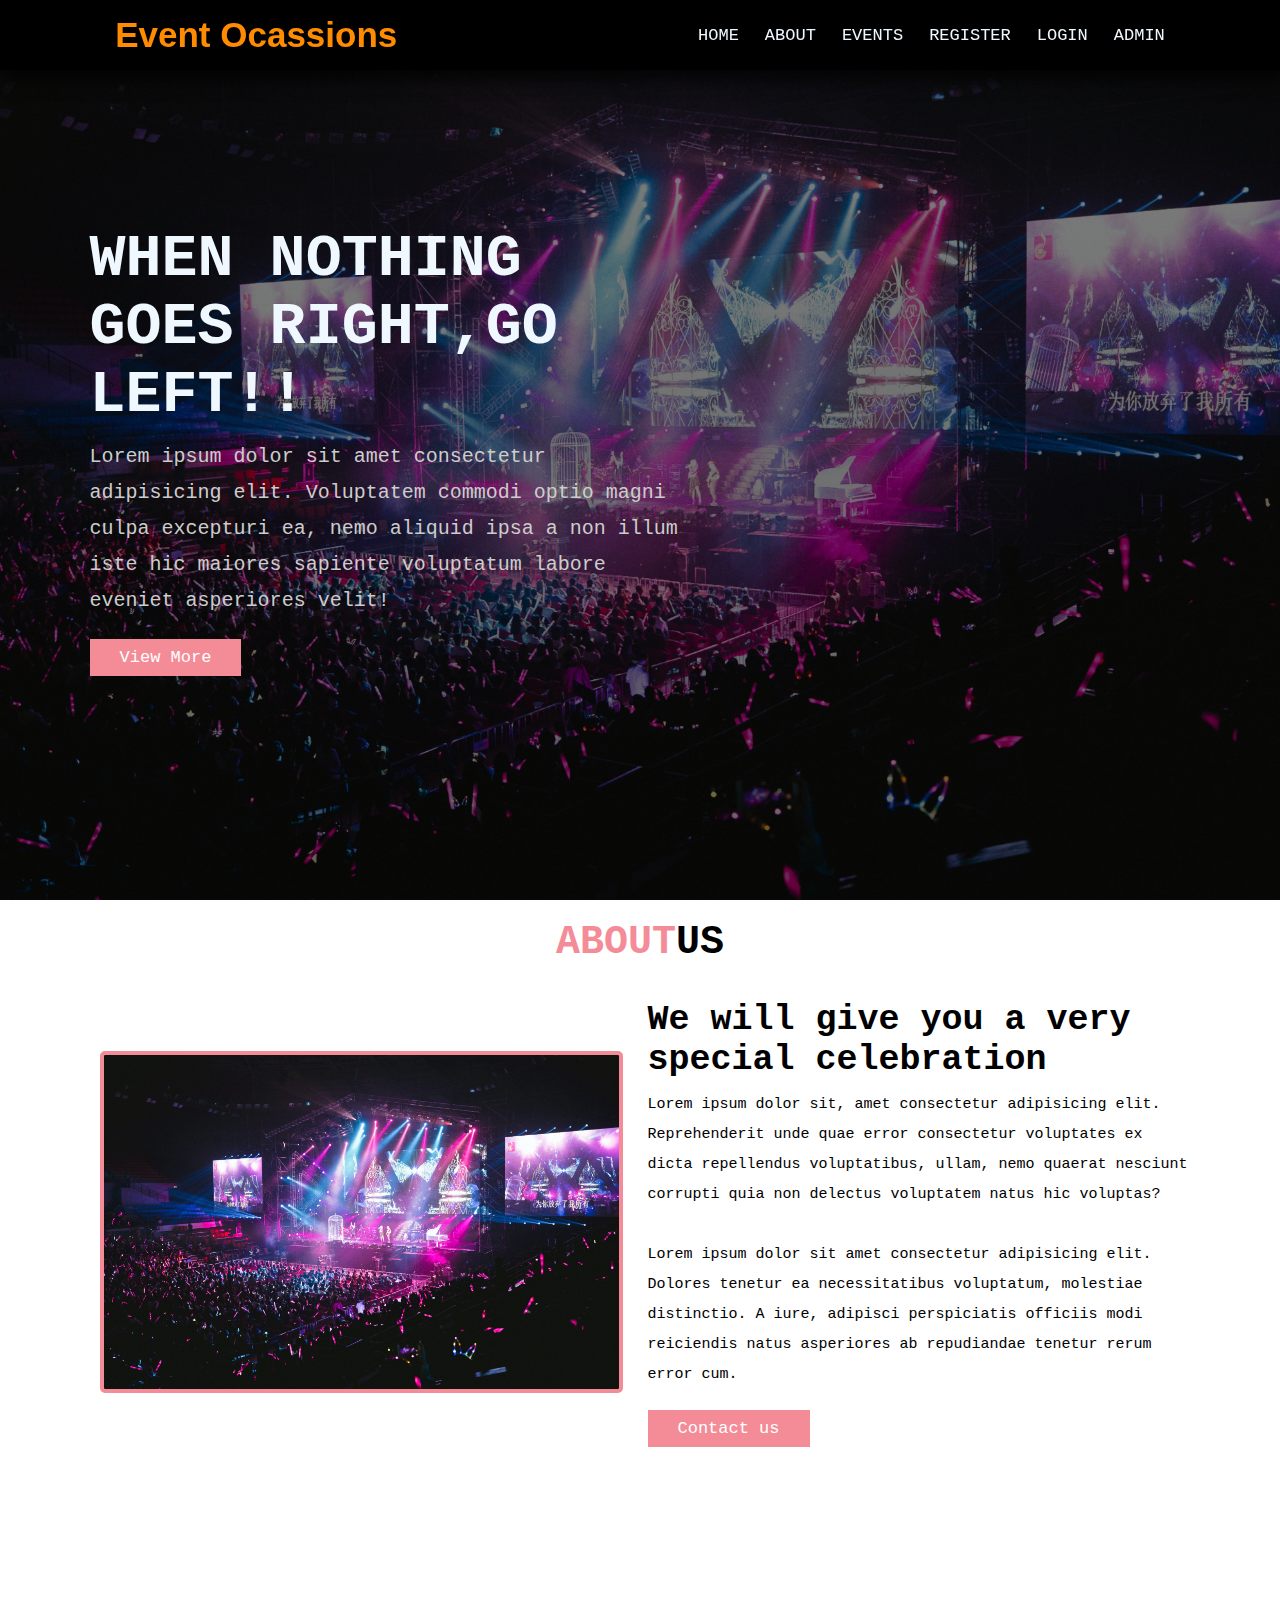
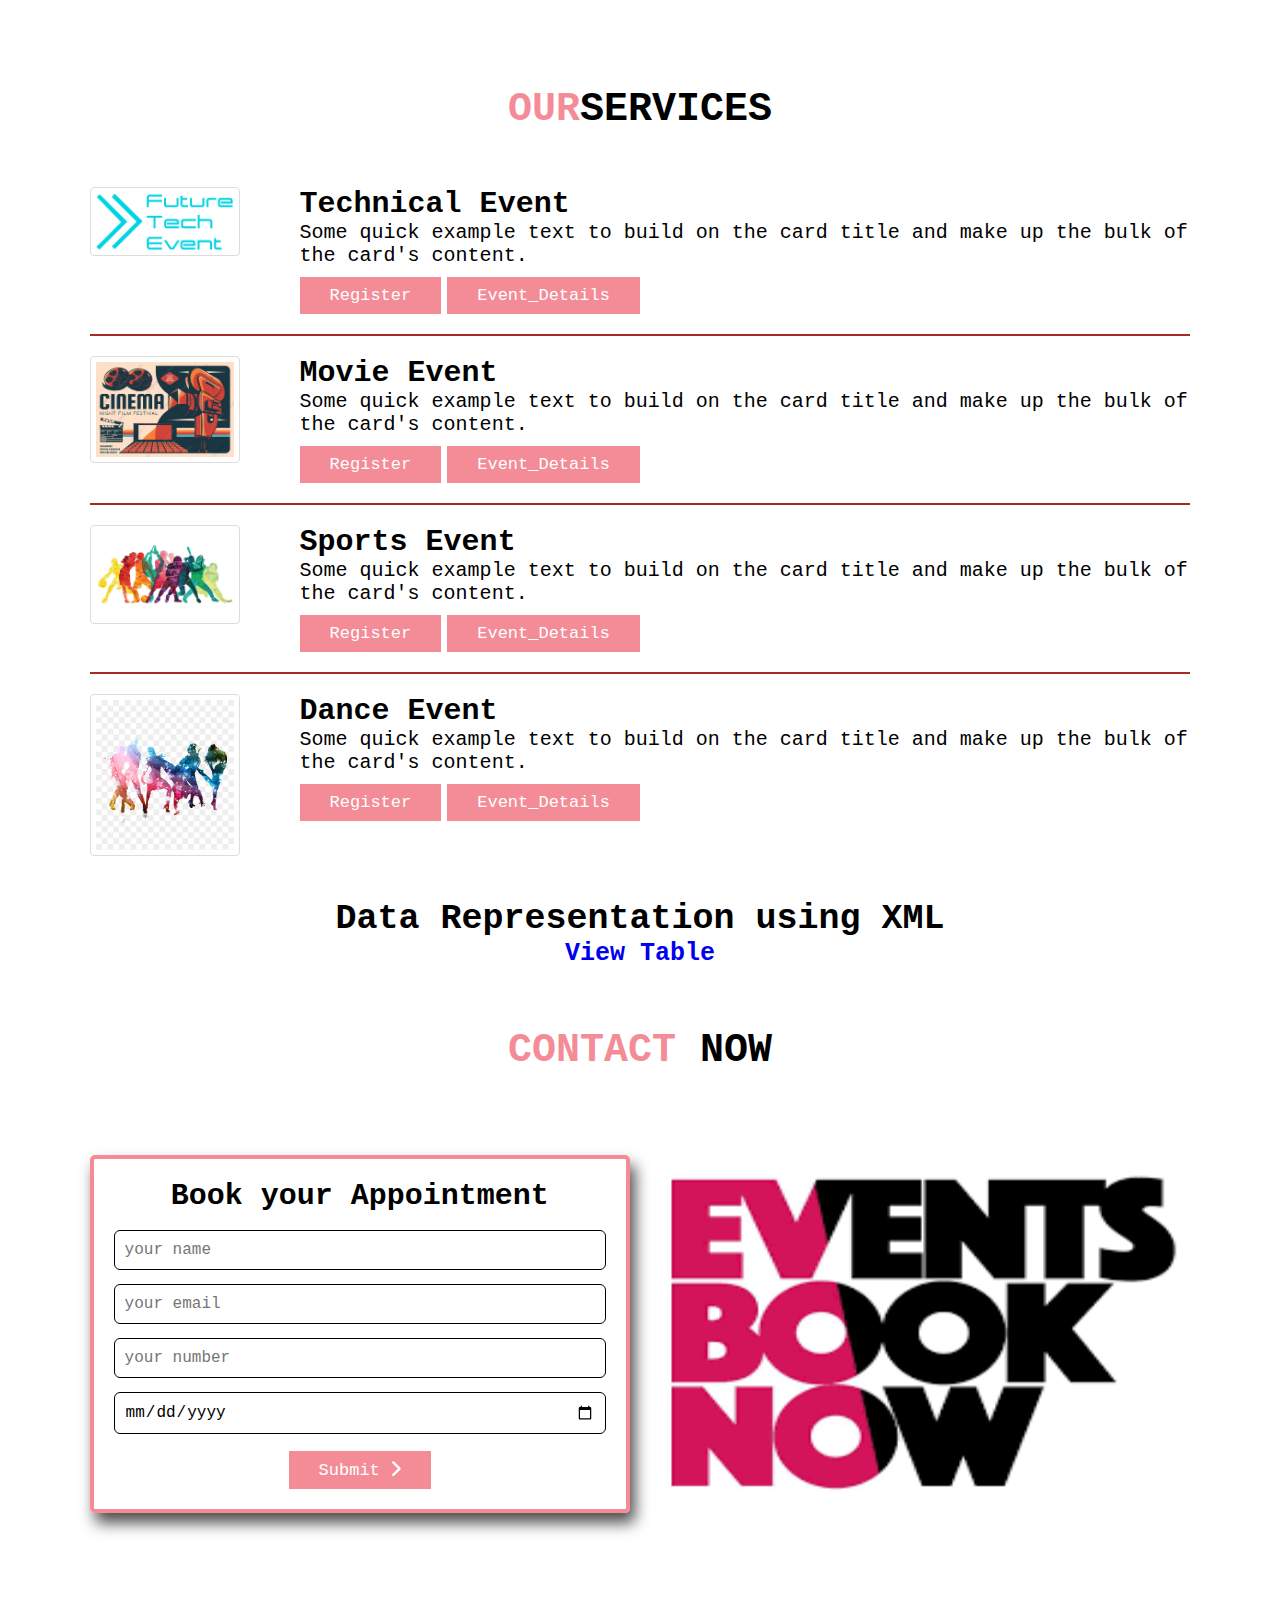
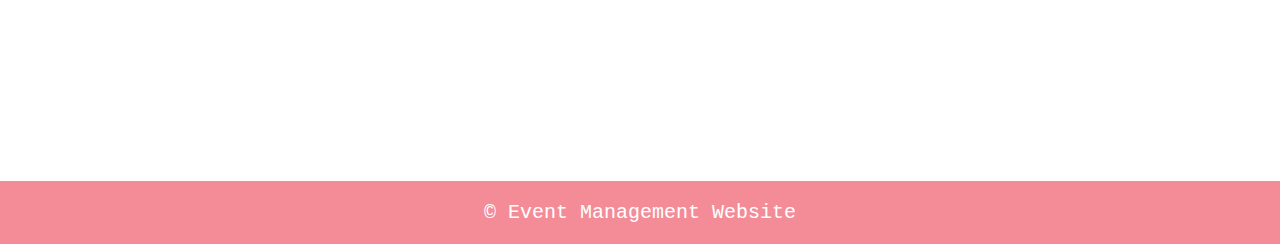
==== commit 0ef2bbf2: "updted" ====
--- a/index.html
+++ b/index.html
@@ -38,6 +38,7 @@
     <title>Event Web| Made Easy</title>
   </head>
   <body>
+
     <!-- Header/navbar start here -->
     <header>
       <a href="#" class="logo">
@@ -59,13 +60,14 @@
         <a href="#Home">HOME</a>
         <a href="#About">ABOUT</a>
         <a href="#Events">EVENTS</a>
-        <a href="#Register">REGISTER</a>
-        <a href="#Login">LOGIN</a>
-        <a href="#Contact">CONTACT</a>
+        <a href="Register_page.html">REGISTER</a>
+        <a href="Login_page.html">LOGIN</a>
+        <a href="Admin_page.html">ADMIN</a>
       </nav>
       <div class="fas fa-bars" id="MenuBtn"></div>
     </header>
     <!-- Header/navbar end here -->
+
 
     <!-- Home section starts here -->
     <section id="Home" class="home">
@@ -76,10 +78,11 @@
           commodi optio magni culpa excepturi ea, nemo aliquid ipsa a non illum
           iste hic maiores sapiente voluptatum labore eveniet asperiores velit!
         </p>
-        <a href="#" class="btn">View More</a>
+        <a href="viewmore.html" class="btn" target="_blank">View More</a>
       </div>
     </section>
     <!-- Home section ends here -->
+
 
     <!-- About us section start -->
     <section id="About" class="about">
@@ -209,8 +212,7 @@
     </section>
 
     <!-- regitration start -->
-    <section id="Register" class="register">
-      <!-- inline css -->
+    <!-- <section id="Register" class="register">
       <h2
         style="
           text-align: center;
@@ -368,10 +370,10 @@
           </tr>
         </table>
       </div>
-    </section>
+    </section> -->
 
     <!-- login form -->
-    <section id="Login" class="login">
+    <!-- <section id="Login" class="login">
       <h2
         style="
           text-align: center;
@@ -384,9 +386,9 @@
       </h2>
       <div class="row">
         <form method="POST">
-          <!--form-->
-
-          <!--username field-->
+          
+
+          
           <label>UserName:</label><br />
           <input
             type="text"
@@ -411,9 +413,9 @@
         </form>
       </div>
 
-      <!-- <div w3-include-html="index2.html">View Table</div> -->
-
-    </section>
+
+    </section> -->
+    
     <div class="container">
       <h2 style="text-align: center; font-size: 35px;" class="font">Data Representation using XML</h2>
     <h4><a href="index2.html" target="_blank">View Table</a></h4>
@@ -434,7 +436,7 @@
           </button>
         </form>
         <div class="img">
-          <img src="images/ooknow.jpg" alt="" />
+          <img src="images/contact.png" alt="" />
         </div>
       </div>
     </section>
--- a/index.css
+++ b/index.css
@@ -157,6 +157,11 @@
     padding: 1rem 0;
 }
 
+.container h4{
+    text-align: center;
+    font-size: 25px;
+    margin-bottom: 40px;
+}
 
 .events .row{
     margin-top: 20px;
@@ -189,43 +194,7 @@
 .events button{
     margin-top: 55px;
 }
-/*
-.events{
-    margin-bottom: 200px;
-}
-.events .boxContainer{
-    display: grid;
-    grid-template-columns: repeat(auto-fit,minmax(27rem,1fr));
-    gap: 1.5rem;
-}
-.events .boxContainer .box{
-    text-align: center;
-    padding: 2.5rem;
-    background: rgb(20,19,19);
-    color: #fff;
-    border: var(--border);
-    cursor: pointer;
-
-}
-.events .boxContainer .box i{
-    height: 6rem;
-    width: 6rem;
-    line-height: 6rem;
-    border-radius: 50%;
-    font-size: 2.5rem;
-    background: var(--main);
-}
-
-.events .boxContainer .box h3{
-    font-size: 2rem;
-    padding: 1rem 0;
-}
-.events .boxContainer .box p{
-    font-size: 1.4rem;
-    line-height: 1.8;
-    color: #eee;
-}
-*/
+
 
 .contact{
     margin-bottom: 200px;
@@ -242,6 +211,7 @@
 }
 .contact img{
     width: 100%;
+    height:450px;
 }
 .contact form{
     flex: 1 1 45rem;
